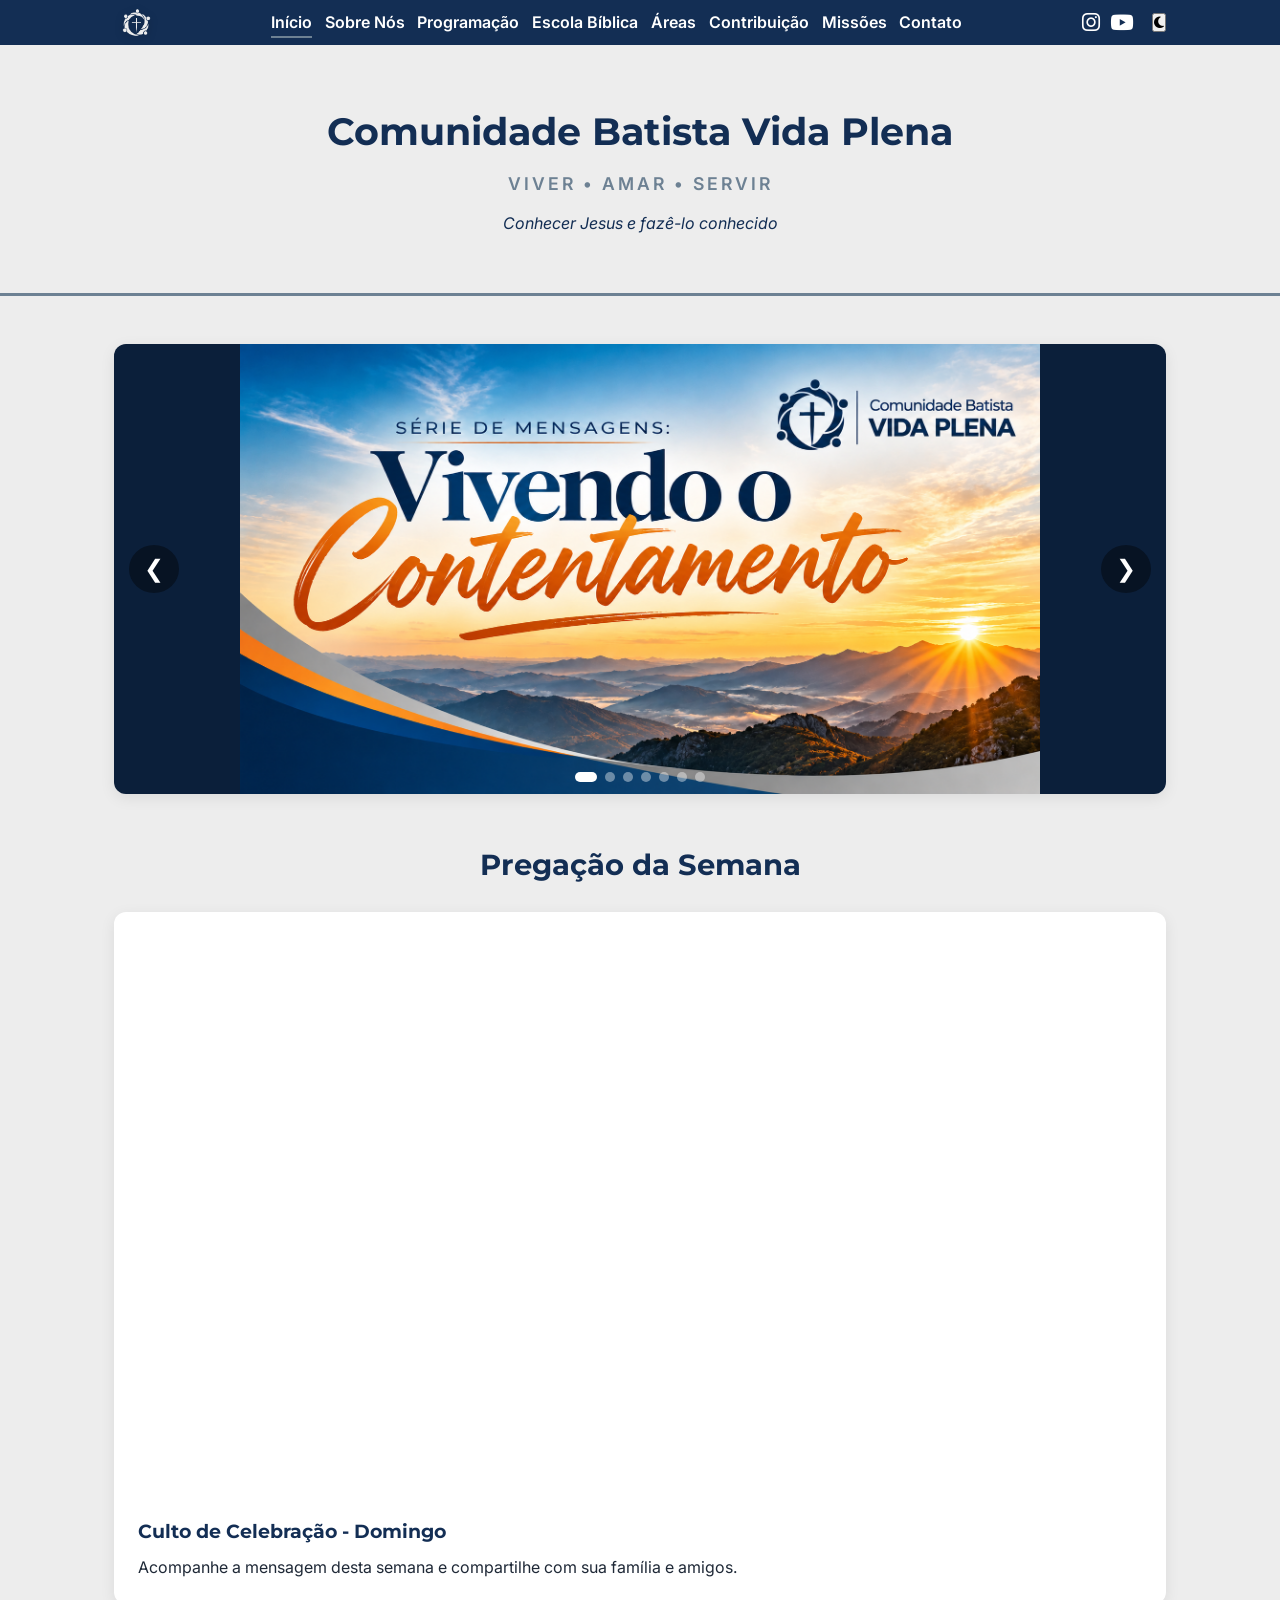
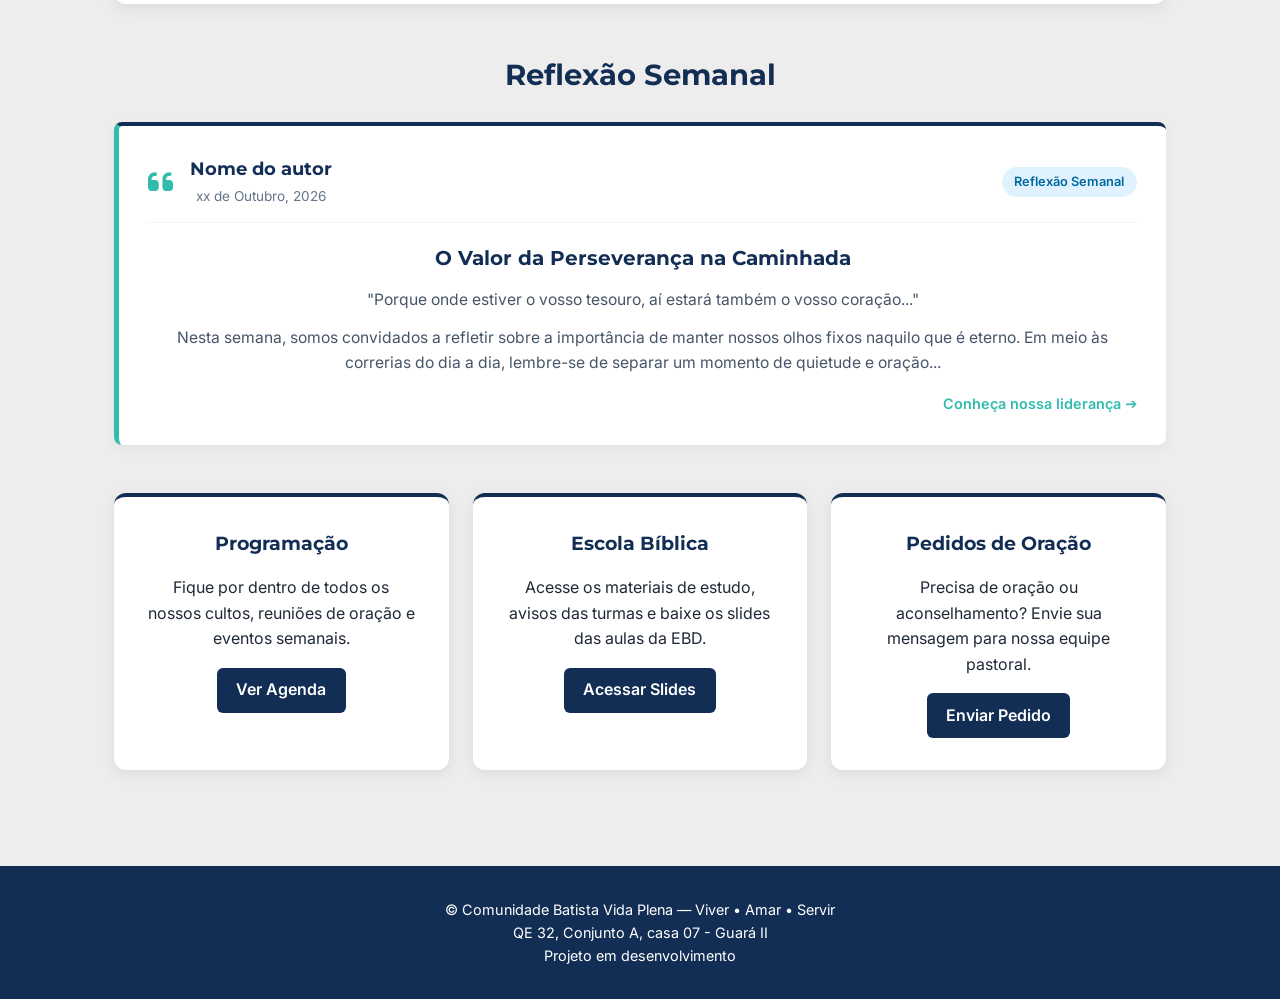
==== index.html @ c5af7f99 "Update iframe attributes for YouTube embed" ====
<!DOCTYPE html>
<html lang="pt-BR">
<head>
  <meta charset="UTF-8">
  <meta name="viewport" content="width=device-width, initial-scale=1.0">
  <title>Comunidade Batista Vida Plena</title>
  <link rel="stylesheet" href="css/estilo.css">
  <!-- CSS Exclusivo para Celulares -->
  <link rel="stylesheet" href="css/mobile.css">
  <link rel="stylesheet" href="css/dark-theme.css">
  <!-- Ícones do Font Awesome -->
  <link rel="stylesheet" href="https://cdnjs.cloudflare.com/ajax/libs/font-awesome/6.5.1/css/all.min.css">
</head>
<body>

  <!-- CABEÇALHO / NAVEGAÇÃO -->
  <header class="header">
    <nav class="navbar">
      <a href="index.html" class="logo-container">
  <img src="imagem/logo-cinza.png" alt="Comunidade Batista Vida Plena" class="logo-img">
</a>

      <div class="hamburger" id="menu-toggle">
        <span></span>
        <span></span>
        <span></span>
      </div>

      <ul class="nav-menu" id="nav-menu">
        <li><a href="index.html" class="nav-link active">Início</a></li>
        <li><a href="sobre.html" class="nav-link">Sobre Nós</a></li>
        <li><a href="programacao.html" class="nav-link">Programação</a></li>
        <li><a href="ebd.html" class="nav-link">Escola Bíblica</a></li>
        <li><a href="areas.html" class="nav-link">Áreas</a></li>
        <li><a href="contribuicao.html" class="nav-link">Contribuição</a></li>
        <li><a href="missoes.html" class="nav-link">Missões</a></li>
        <li><a href="contato.html" class="nav-link">Contato</a></li>
      </ul>
      <!-- ÍCONES DAS REDES SOCIAIS -->
      <div class="header-social">
        <a href="https://www.instagram.com/cbvidaplenadf" target="_blank" rel="noopener noreferrer" class="social-icon" title="Instagram">
          <i class="fa-brands fa-instagram"></i>
        </a>
        <a href="https://www.youtube.com/@CBVidaPlena" target="_blank" rel="noopener noreferrer" class="social-icon" title="YouTube">
          <i class="fa-brands fa-youtube"></i>
        </a>
        <!-- Divisória visual (barrinha vertical) -->
        <span class="divider"></span>
        <!-- Botão de Alternar Tema (No final) -->
        <button id="theme-toggle" class="btn-theme" aria-label="Alternar Tema">
        <i id="theme-icon" class="fa-solid fa-moon"></i>
        </button>
      </div>
    </nav>
    
  </header>

  <!-- BANNER HERO COM NOVO CONTRASTE -->
  <section class="hero">
    <h1>Comunidade Batista Vida Plena</h1>
    <p class="tagline">VIVER • AMAR • SERVIR</p>
    <p class="hero-subtext">Conhecer Jesus e fazê-lo conhecido</p>
  </section>

  <!-- CONTEÚDO PRINCIPAL -->
  <main class="container">

    <!-- CARROSSEL DE EVENTOS / AVISOS -->
    <div class="carousel-container">
      <div class="carousel-slide active">
        <img src="imagem/serie-contentamento.png" alt="Culto de Oração - Quarta feira às 19h30 no Espaço" class="slide-full-img">
      </div>

      <div class="carousel-slide">
       <img src="imagem/slide-culto-oracao.png" alt="Série de mensagens - Vivendo o contentamento" class="slide-full-img">
      </div>

      <div class="carousel-slide">
        <img src="imagem/coral.png" alt="Se você gosta de cantar, venha fazer parte do coral Vida Plena" class="slide-full-img">
      </div>

       <div class="carousel-slide">
        <img src="imagem/ebd.png" alt="Escola bíblica - todos os domingos às 17h00, Venha aprender mais da palavra de Deus e crescer em fé e comunhão" class="slide-full-img">
      </div>

       <div class="carousel-slide">
        <img src="imagem/omf.png" alt="Oferta missionaria de fé (OMF) - Cada um contribua segundo proposto no coração, não com tristeza ou por necessidade; porque Deus ama  quem dá com alegria (2 Corintios 9.7)" class="slide-full-img">
      </div>

       <div class="carousel-slide">
        <img src="imagem/ebd-adolescente.png" alt="Ei, adolescente! Tem um lugar especial para você! Classe dos adolescentes na escola bíblica, te esperamos" class="slide-full-img">
      </div>

       <div class="carousel-slide">
        <img src="imagem/pgm.png" alt="PGM (pequenos grupos) todas as terças-feiras" class="slide-full-img">
      </div>

      <!-- BOTÕES DE NAVEGAÇÃO (ANTERIOR / PRÓXIMO) -->
      <button class="carousel-btn prev" id="prevBtn" aria-label="Anterior">&#10094;</button>
      <button class="carousel-btn next" id="nextBtn" aria-label="Próximo">&#10095;</button>

      <!-- INDICADORES (PONTINHOS) -->
      <div class="carousel-dots" id="carouselDots"></div>
    </div>

    <!-- PREGAÇÃO DA SEMANA (YOUTUBE EMBED) -->
    <h2 class="section-title">Pregação da Semana</h2>
    <div class="video-card">
      <div class="video-responsive">
        <iframe width="560" height="315" src="https://www.youtube.com/embed/Xd9yz3BK5FU?si=jXQA_KMbFLxM9egC" title="YouTube video player" frameborder="0" allow="accelerometer; autoplay; clipboard-write; encrypted-media; gyroscope; picture-in-picture; web-share" referrerpolicy="strict-origin-when-cross-origin" allowfullscreen></iframe>
      </div>
      <div class="video-info">
        <h3>Culto de Celebração - Domingo</h3>
        <p>Acompanhe a mensagem desta semana e compartilhe com sua família e amigos.</p>
      </div>
    </div>

    <!-- SEÇÃO: REFLEXÃO SEMANAL -->
<section class="reflexao-section">
  <h2 class="section-title">Reflexão Semanal</h2>
  
  <div class="card reflexao-card">
    <div class="reflexao-header">
      <div class="autor-info">
        <i class="fa-solid fa-quote-left icon-aspas"></i>
        <div>
          <h3>Nome do autor</h3>
          <span class="reflexao-data">xx de Outubro, 2026</span>
        </div>
      </div>
      <span class="badge-tag">Reflexão Semanal</span>
    </div>

    <div class="reflexao-body">
      <h4 class="reflexao-titulo">O Valor da Perseverança na Caminhada</h4>
      <p>
        "Porque onde estiver o vosso tesouro, aí estará também o vosso coração..."
      </p>
      <p>
        Nesta semana, somos convidados a refletir sobre a importância de manter nossos olhos fixos naquilo que é eterno. Em meio às correrias do dia a dia, lembre-se de separar um momento de quietude e oração...
      </p>
    </div>

    <div class="reflexao-footer">
      <a href="sobre.html" class="btn-ler-mais">Conheça nossa liderança ➔</a>
    </div>
  </div>
</section>

    <!-- ACESSO RÁPIDO PARA OUTRAS SEÇÕES -->
    <div class="grid-cards">
      
      <div class="card">
        <h3>Programação</h3>
        <p>Fique por dentro de todos os nossos cultos, reuniões de oração e eventos semanais.</p>
        <a href="programacao.html" class="btn-card">Ver Agenda</a>
      </div>

      <div class="card">
        <h3>Escola Bíblica</h3>
        <p>Acesse os materiais de estudo, avisos das turmas e baixe os slides das aulas da EBD.</p>
        <a href="ebd.html" class="btn-card">Acessar Slides</a>
      </div>

      <div class="card">
        <h3>Pedidos de Oração</h3>
        <p>Precisa de oração ou aconselhamento? Envie sua mensagem para nossa equipe pastoral.</p>
        <a href="contato.html" class="btn-card">Enviar Pedido</a>
      </div>

    </div>

  </main>

  <!-- RODAPÉ -->
  <footer class="footer">
    <p>&copy; Comunidade Batista Vida Plena — Viver • Amar • Servir</p>
    <p>QE 32, Conjunto A, casa 07 - Guará II</p>
    <p>Projeto em desenvolvimento</p>
  </footer>

 <!-- SCRIPT EXTERNO UNIFICADO -->
  <script src="js/script.js"></script>
  <script src="js/theme.js"></script>
</body>
</html>
---- css/estilo.css ----
/* Importação da fonte Montserrat */
@import url('https://fonts.googleapis.com/css2?family=Inter:wght@400;500;600;700&family=Montserrat:wght@500;600;700;800&display=swap');
/* ==========================================================================
   DESIGN SYSTEM - TOKENS
   ========================================================================== */
:root {
  /* Cores Extraídas do Manual da Marca */
  --color-primary: #132e54;        /* Azul Escuro */
  --color-secondary: #6d8193;      /* Cinza Azulado */
  --color-bg-light: #ededed;       /* Cinza Claro */
  --color-white: #ffffff;
  --color-text-dark: #1f2937;
  --color-accent-blue: #006699;

  /* Gradients */
  --gradient-blue: linear-gradient(135deg, #0b1f3a 0%, #004080 100%);
  
  /* Tipografia */
  --font-family-base: 'Inter', system-ui, -apple-system, sans-serif;
  --font-family-title: 'Montserrat', sans-serif;
   
  /* Espaçamentos e Sombras */
  --radius-sm: 6px;
  --radius-md: 12px;
  --shadow-card: 0 4px 15px rgba(0, 0, 0, 0.08);
}

/* Reset básico */
* {
  margin: 0;
  padding: 0;
  box-sizing: border-box;
}

body {
  font-family: var(--font-family-base);
  background-color: var(--color-bg-light);
  color: var(--color-text-dark);
  line-height: 1.6;
}

/* MONTSERRAT EM TODOS OS TÍTULOS E SUBTÍTULOS */
h1, h2, h3, h4, h5, h6,
.section-title,
.mission-quote,
.contact-title {
  font-family: var(--font-family-title) !important;
}

/* ==========================================================================
   CABEÇALHO & NAV
   ========================================================================== */
.header {
  background-color: var(--color-primary); /* Fundo Azul Escuro */
  width: 100%;
  box-shadow: 0 2px 10px rgba(0, 0, 0, 0.15);
 box-sizing: border-box;
}

.navbar {
  max-width: 1100px;
  margin: 0 auto;
  display: flex;
  justify-content: space-between;
  align-items: center;
  padding: 0 1.5rem;
  box-sizing: border-box;
}

/* Logo */
.logo-container {
  display: flex;
  align-items: center;
  text-decoration: none;
  background-color: transparent; /* Remove o fundo branco */
  padding: 0;
}

.logo-img {
  height: 60px;          /* Altura ideal para dar destaque */
  width: auto;
  display: block;
  object-fit: contain;
  filter: drop-shadow(0px 2px 4px rgba(0, 0, 0, 0.2));
}

/* Menu de Navegação Horizontal */
.nav-menu {
  display: flex;               /* Força os itens a ficarem LADO A LADO */
  flex-direction: row;         /* Alinhamento na horizontal */
  list-style: none;            /* Remove as bolinhas do <ul> */
  gap: 0.8rem;                   /* Espaçamento entre as opções */
  align-items: center;
  margin: 0;
  padding: 0;
}

.nav-link {
  color: var(--color-white);   /* Texto branco sobre o fundo azul */
  text-decoration: none;       /* Remove o sublinhado */
  font-size: 1rem;
  font-weight: 600;            /* Deixa a fonte mais nítida/encorpada */
  white-space: nowrap;
  transition: color 0.3s ease;
}

.nav-link:hover {
  color: var(--color-hover);   /* Mudança de cor ao passar o mouse */
}

.nav-link.active {
  color: #ffffff;
  border-bottom: 2px solid var(--color-secondary); /* Indicador da página atual */
  padding-bottom: 4px;
}

/* Menu Hambúrguer (Mobile) */
.hamburger {
  display: none;
  flex-direction: column;
  cursor: pointer;
  gap: 5px;
}

.hamburger span {
  width: 25px;
  height: 3px;
  background-color: var(--color-white);
  border-radius: 2px;
}

/* ==========================================================================
   HERO SECTION
   ========================================================================== */
.hero {
  background-color: #ededed; /* Cinza claro da paleta */
  color: var(--color-primary);         /* Azul escuro para contraste */
  text-align: center;
  padding: 3.5rem 1.5rem;
  border-bottom: 3px solid #6d8193; /* Detalhe em cinza azulado */
}

.hero h1 {
  font-size: 2.4rem;
  font-weight: 700;
  color: var(--color-primary);            /* Azul escuro */
  margin-bottom: 0.5rem;
}

.hero p.tagline {
  font-size: 1.1rem;
  font-weight: 600;
  letter-spacing: 3px;
  color: #6d8193;            /* Cinza azulado da paleta */
  margin-bottom: 0.8rem;
}
.hero-subtext {
  font-size: 1rem;
  color: #132e54;       /* Texto secundário escuro legível */
  font-weight: 400;
  font-style: italic;
}

/* ==========================================================================
   SEÇÃO PREGAÇÃO / YOUTUBE
   ========================================================================== */
.container {
  max-width: 1100px;
  margin: 0 auto;
  padding: 3rem 1.5rem;
}

.section-title {
  text-align: center;
  color: var(--color-primary);
  font-size: 1.8rem;
  margin-bottom: 1.5rem;
  position: relative;
}

.video-card {
  background: var(--color-white);
  border-radius: var(--radius-md);
  padding: 1.5rem;
  box-shadow: var(--shadow-card);
  margin-bottom: 3rem;
}

/* Embed de Vídeo Responsivo (Aspect Ratio 16:9) */
.video-responsive {
  position: relative;
  padding-bottom: 56.25%; /* 16:9 */
  height: 0;
  overflow: hidden;
  border-radius: var(--radius-sm);
}

.video-responsive iframe {
  position: absolute;
  top: 0;
  left: 0;
  width: 100%;
  height: 100%;
  border: 0;
}

.video-info {
  margin-top: 1rem;
}

.video-info h3 {
  color: var(--color-primary);
  margin-bottom: 0.5rem;
}

/* ==========================================================================
   CARDS DE ACESSO RÁPIDO
   ========================================================================== */
.grid-cards {
  display: grid;
  grid-template-columns: repeat(auto-fit, minmax(280px, 1fr));
  gap: 1.5rem;
}

.card {
  background-color: var(--color-white);
  border-radius: var(--radius-md);
  padding: 2rem;
  text-align: center;
  box-shadow: var(--shadow-card);
  border-top: 4px solid var(--color-primary);
  transition: transform 0.3s ease;
}

.card:hover {
  transform: translateY(-5px);
}

.card h3 {
  color: var(--color-primary);
  margin-bottom: 1rem;
}

.btn-card {
  display: inline-block;
  margin-top: 1rem;
  padding: 0.6rem 1.2rem;
  background-color: var(--color-primary);
  color: var(--color-white);
  text-decoration: none;
  border-radius: var(--radius-sm);
  font-weight: 600;
  transition: background-color 0.3s ease;
}

.btn-card:hover {
  background-color: var(--color-secondary);
}

/* ==========================================================================
   RODAPÉ
   ========================================================================== */
.footer {
  background-color: var(--color-primary);
  color: var(--color-white);
  text-align: center;
  padding: 2rem 1.5rem;
  margin-top: 3rem;
  font-size: 0.9rem;
}

/* ==========================================================================
   RESPONSIVIDADE (MOBILE)
   ========================================================================== */
@media (max-width: 768px) {
  .hamburger {
    display: flex;
  }

  .nav-menu {
    display: none;
    flex-direction: column;
    width: 100%;
    position: absolute;
    top: 100%;
    left: 0;
    background-color: var(--color-primary);
    padding: 1.5rem;
  }

  .nav-menu.active {
    display: flex;
  }

  .hero h1 {
    font-size: 1.8rem;
  }
}
/* Container do Logo */
.logo-container {
  display: flex;
  align-items: center;
  text-decoration: none;
}

/* Imagem da Logomarca */
.logo-img {
  height: 45px; /* Ajusta a altura conforme o tamanho ideal */
  width: auto;  /* Mantém a proporção da imagem */
  object-fit: contain;
}
/* ==========================================================================
   ÍCONES DAS REDES SOCIAIS NO CABEÇALHO
   ========================================================================== */
.header-social {
  display: flex;
  align-items: center;
  gap: 0.6rem;
  flex-shrink: 0; /* Impede que o bloco seja espremido ou jogado pra fora */
  margin-left: 0.5rem
}

.social-icon {
  color: var(--color-white);
  font-size: 1.3rem;
  transition: transform 0.2s ease, color 0.3s ease;
  text-decoration: none;
}

.social-icon:hover {
  color: var(--color-hover);
  transform: translateY(-2px); /* Efeito suave de elevação ao passar o rato */
}

/* Ajuste Responsivo para Mobile */
@media (max-width: 768px) {
  .header-social {
    border-left: none;
    padding-left: 0;
    margin-left: 0;
    margin-top: 1rem;
    justify-content: center;
  }
}
  /* ==========================================================================
   CARROSSEL DE EVENTOS / SLIDER (CORRIGIDO)
   ========================================================================== */

/* Container Principal do Carrossel */
.carousel-container {
  position: relative;
  width: 100%;
  height: 450px; /* Altura ideal fixa para não achatar os flyers */
  border-radius: var(--radius-md, 12px);
  overflow: hidden;
  box-shadow: 0 4px 15px rgba(0, 0, 0, 0.08);
  margin-bottom: 3rem;
  background-color: #0b1f3a; /* Fundo escuro oficial para preencher bordas */
}

/* Regra Base do Slide (Esconde os inativos) */
.carousel-slide {
  position: absolute;
  top: 0;
  left: 0;
  width: 100%;
  height: 100%;
  opacity: 0;
  visibility: hidden;
  transition: opacity 0.6s ease-in-out, visibility 0.6s ease-in-out;
  display: flex;
  align-items: center;
  justify-content: center;
}

/* Slide Ativo (Mostra na tela) */
.carousel-slide.active {
  opacity: 1;
  visibility: visible;
  z-index: 1;
}

/* Imagens dos Slides (Mostrar a arte 100% sem cortes) */
.carousel-slide img,
.slide-bg-img,
.slide-full-img {
  width: 100%;
  height: 100%;
  object-fit: contain !important; /* Preserva a proporção exata da arte */
  object-position: center;
  display: block;
}

/* Textos sobrepostos (caso o slide use texto em HTML) */
.slide-content {
  position: absolute;
  bottom: 2rem;
  left: 2rem;
  right: 2rem;
  z-index: 2;
  color: #ffffff;
  background: rgba(11, 31, 58, 0.75); /* Fundo sutil para leitura */
  padding: 1.5rem;
  border-radius: 8px;
  backdrop-filter: blur(4px);
}

.slide-content h3 {
  font-size: 1.8rem;
  margin: 0.5rem 0;
  color: #ffffff;
}

.slide-content p {
  font-size: 1rem;
  color: #ededed;
  margin-bottom: 1.2rem;
  max-width: 600px;
}

.slide-badge {
  background-color: #6d8193;
  color: #ffffff;
  padding: 4px 12px;
  border-radius: 20px;
  font-size: 0.75rem;
  text-transform: uppercase;
  font-weight: 600;
  letter-spacing: 1px;
}

.btn-slide {
  display: inline-block;
  background-color: #ffffff;
  color: #0b1f3a;
  padding: 0.5rem 1.2rem;
  border-radius: 6px;
  text-decoration: none;
  font-weight: 700;
  font-size: 0.9rem;
  transition: background-color 0.3s ease;
}

.btn-slide:hover {
  background-color: #ededed;
}

/* Botões de Avançar/Voltar */
.carousel-btn {
  position: absolute;
  top: 50%;
  transform: translateY(-50%);
  background-color: rgba(0, 0, 0, 0.4);
  color: #ffffff;
  border: none;
  font-size: 1.5rem;
  padding: 10px 15px;
  cursor: pointer;
  border-radius: 50%;
  z-index: 3;
  transition: background-color 0.3s ease;
}

.carousel-btn:hover {
  background-color: rgba(0, 0, 0, 0.8);
}

.carousel-btn.prev { left: 15px; }
.carousel-btn.next { right: 15px; }

/* Indicadores (Dots) */
.carousel-dots {
  position: absolute;
  bottom: 12px;
  left: 50%;
  transform: translateX(-50%);
  display: flex;
  gap: 8px;
  z-index: 3;
}

.dot {
  width: 10px;
  height: 10px;
  border-radius: 50%;
  background-color: rgba(255, 255, 255, 0.4);
  cursor: pointer;
  transition: background-color 0.3s ease, width 0.3s ease;
}

.dot.active {
  background-color: #ffffff;
  width: 22px;
  border-radius: 10px;
}
/* ==========================================================================
   PÁGINA SOBRE NÓS
   ========================================================================== */

/* Bloco da Missão Central */
.mission-banner {
 background: linear-gradient(135deg, #0b1f3a 0%, #1e3a8a 100%) !important;
  color: #ffffff !important;
  padding: 2.5rem 2rem;
  border-radius: 12px;
  text-align: center;
  box-shadow: 0 4px 15px rgba(0, 0, 0, 0.1);
  margin-bottom: 2rem;
}

.mission-quote {
  font-size: 1.6rem;
  font-weight: 600;
  font-style: italic;
  margin-bottom: 0.5rem;
}

.mission-subtitle {
  font-size: 0.85rem;
  text-transform: uppercase;
  letter-spacing: 2px;
  color: #cbd5e1 !important;
  font-weight: 600;
}

/* Ícones nos Cards dos Pilares */
.icon-card {
  font-size: 2.2rem;
  color: #132e54;
  margin-bottom: 1rem;
}

/* ==========================================================================
   LIDERANÇA PASTORAL & BLOCOS LARGOS (100% de Largura)
   ========================================================================== */
.leadership-container {
  width: 100%;
  margin-bottom: 3rem;
}

.leader-card {
  background: #ffffff;
  border-radius: var(--radius-md, 12px);
  padding: 2.5rem 2rem;
  text-align: center;
  width: 100%; /* Ocupa 100% da largura do container, alinhando com as pontas dos pilares */
  box-shadow: 0 4px 15px rgba(0, 0, 0, 0.08);
  border-top: 4px solid #132e54;
}

.leader-avatar {
  width: 80px;
  height: 80px;
  background-color: #ededed;
  color: #132e54;
  border-radius: 50%;
  display: flex;
  align-items: center;
  justify-content: center;
  font-size: 2rem;
  margin: 0 auto 1.2rem auto;
}

.leader-card h3 {
  color: #132e54;
  font-size: 1.4rem;
  margin-bottom: 0.3rem;
}

.leader-role {
  display: block;
  font-size: 0.9rem;
  color: #6d8193;
  font-weight: 600;
  margin-bottom: 1.2rem;
}

.leader-card p {
  color: #334155;
  font-size: 1rem;
  line-height: 1.6;
  max-width: 800px; /* Mantém o texto agradável de ler ao centro */
  margin: 0 auto;
}

/* Bloco para "Nossa História" (Card Largo de 100%) */
.history-card {
  background: #ffffff;
  border-radius: var(--radius-md, 12px);
  padding: 2.5rem 2rem;
  width: 100%;
  box-shadow: 0 4px 15px rgba(0, 0, 0, 0.08);
  border-top: 5px solid #132e54;
  margin-bottom: 3rem;
  color: #334155;
  line-height: 1.7;
  font-size: 1rem;
}

/* ==========================================================================
   PÁGINA DE PROGRAMAÇÃO & TABELAS RESPONSIVAS
   ========================================================================== */

/* Container da Tabela com Rolagem para Telas Pequenas */
.table-responsive {
  width: 100%;
  overflow-x: auto;
  box-shadow: 0 4px 15px rgba(0, 0, 0, 0.08);
  border-radius: var(--radius-md, 12px);
  background-color: #ffffff;
}

.schedule-table {
  width: 100%;
  border-collapse: collapse;
  text-align: left;
  font-size: 0.95rem;
}

.schedule-table thead {
  background-color: #132e54;
  color: #ffffff;
}

.schedule-table th, 
.schedule-table td {
  padding: 1.2rem 1.5rem;
  border-bottom: 1px solid #e2e8f0;
}

.schedule-table th {
  font-weight: 600;
  letter-spacing: 0.5px;
}

.schedule-table tbody tr:hover {
  background-color: #f8fafc;
}

/* Linha em Destaque para o Culto Principal */
.schedule-table tr.highlight-row {
  background-color: #f1f5f9;
}

/* Badge de Horário */
.badge-time {
  background-color: #6d8193;
  color: #ffffff;
  padding: 4px 10px;
  border-radius: 6px;
  font-weight: 600;
  font-size: 0.85rem;
}

/* Cartões de Eventos com Data em Destaque */
.event-card {
  display: flex;
  align-items: center;
  gap: 1.5rem;
  padding: 1.5rem;
  text-align: left;
}

.event-date {
  background-color: #132e54;
  color: #ffffff;
  padding: 0.8rem 1rem;
  border-radius: 10px;
  text-align: center;
  min-width: 70px;
  display: flex;
  flex-direction: column;
}

.event-date .day {
  font-size: 1.6rem;
  font-weight: 700;
  line-height: 1;
}

.event-date .month {
  font-size: 0.75rem;
  font-weight: 600;
  letter-spacing: 1px;
  color: #a0b2c6;
  margin-top: 2px;
}

.event-details h3 {
  color: #132e54;
  font-size: 1.1rem;
  margin-bottom: 0.4rem;
}

.event-details p {
  color: #64748b;
  font-size: 0.85rem;
  margin-bottom: 0.2rem;
  display: flex;
  align-items: center;
  gap: 0.5rem;
}
/* ==========================================================================
   PÁGINA DA ESCOLA BÍBLICA (EBD)
   ========================================================================== */

/* Banner introdutório da EBD */
.ebd-intro-banner {
  background: linear-gradient(135deg, #0b1f3a 0%, #1e3a8a 100%) !important;
  color: #ffffff !important;
  padding: 2.5rem 2rem;
  border-radius: 12px;
  text-align: center;
  box-shadow: 0 4px 15px rgba(0, 0, 0, 0.1);
  margin-bottom: 2rem;
}

.ebd-intro-banner h2 {
  font-size: 1.8rem;
  margin-bottom: 0.6rem;
  text-align: center;
}

.ebd-intro-banner p {
  color: #cbd5e1 !important; /* Cinza claro de altíssimo contraste */
  font-size: 0.95rem !important;
  font-weight: 500 !important;
  margin-top: 0.5rem;
}

/* Cartões das Classes */
.ebd-class-card {
  text-align: left;
  display: flex;
  flex-direction: column;
  justify-content: space-between;
}

.ebd-class-header {
  display: flex;
  justify-content: space-between;
  align-items: center;
  margin-bottom: 1rem;
}

.class-icon {
  font-size: 2rem;
  color: #132e54;
}

.class-badge {
  background-color: #ededed;
  color: #132e54;
  padding: 4px 10px;
  border-radius: 6px;
  font-size: 0.8rem;
  font-weight: 700;
  text-transform: uppercase;
}

.ebd-class-card h3 {
  color: #132e54;
  font-size: 1.25rem;
  margin-bottom: 0.3rem;
}

.class-teacher {
  font-size: 0.85rem;
  color: #6d8193;
  margin-bottom: 0.8rem;
}

.ebd-class-card p {
  color: #334155;
  font-size: 0.95rem;
  line-height: 1.5;
}

/* Lista de Downloads de Materiais */
.download-list {
  display: flex;
  flex-direction: column;
  gap: 1rem;
}

.download-item {
  display: flex;
  justify-content: space-between;
  align-items: center;
  padding: 1rem 1.2rem;
  background-color: #f8fafc;
  border: 1px solid #e2e8f0;
  border-radius: 8px;
  flex-wrap: wrap;
  gap: 1rem;
}

.download-info {
  display: flex;
  align-items: center;
  gap: 1rem;
}

.ppt-icon {
  font-size: 1.8rem;
  color: #d97706; /* Cor laranja característica de apresentações/slides */
}

.download-info h4 {
  color: #132e54;
  font-size: 1rem;
  margin-bottom: 0.2rem;
}

.download-info p {
  color: #64748b;
  font-size: 0.82rem;
  margin: 0;
}

.btn-download-sm {
  background-color: #132e54;
  color: #ffffff;
  padding: 0.5rem 1rem;
  border-radius: 6px;
  text-decoration: none;
  font-size: 0.85rem;
  font-weight: 600;
  display: inline-flex;
  align-items: center;
  gap: 0.4rem;
  transition: background-color 0.3s ease;
}

.btn-download-sm:hover {
  background-color: #6d8193;
}
/* ==========================================================================
   PÁGINA DE CONTATO
   ========================================================================== */

/* Grid em 2 Colunas no Desktop e 1 Coluna no Celular */
.contact-grid {
  display: grid;
  grid-template-columns: 1fr 1fr;
  gap: 2rem;
}

@media (max-width: 768px) {
  .contact-grid {
    grid-template-columns: 1fr;
  }
}

.contact-card {
  background-color: #ffffff;
  border-radius: var(--radius-md, 12px);
  padding: 2rem;
  box-shadow: 0 4px 15px rgba(0, 0, 0, 0.08);
  border-top: 4px solid #132e54;
}

.contact-title {
  color: #132e54;
  font-size: 1.3rem;
  margin-bottom: 1.5rem;
  display: flex;
  align-items: center;
  gap: 0.6rem;
}

/* Estilização do Formulário */
.contact-form {
  display: flex;
  flex-direction: column;
  gap: 1.2rem;
}

.form-group {
  display: flex;
  flex-direction: column;
  gap: 0.4rem;
  text-align: left;
}

.form-group label {
  font-size: 0.9rem;
  font-weight: 600;
  color: #132e54;
}

.form-group input,
.form-group select,
.form-group textarea {
  width: 100%;
  padding: 0.75rem 1rem;
  border: 1px solid #cbd5e1;
  border-radius: 8px;
  font-family: inherit;
  font-size: 0.95rem;
  color: #334155;
  background-color: #f8fafc;
  transition: border-color 0.3s ease, box-shadow 0.3s ease;
}

.form-group input:focus,
.form-group select:focus,
.form-group textarea:focus {
  outline: none;
  border-color: #132e54;
  box-shadow: 0 0 0 3px rgba(11, 31, 58, 0.15);
  background-color: #ffffff;
}

.btn-submit {
  background-color: #132e54;
  color: #ffffff;
  border: none;
  padding: 0.85rem 1.5rem;
  border-radius: 8px;
  font-size: 1rem;
  font-weight: 600;
  cursor: pointer;
  display: flex;
  align-items: center;
  justify-content: center;
  gap: 0.5rem;
  transition: background-color 0.3s ease;
  margin-top: 0.5rem;
}

.btn-submit:hover {
  background-color: #6d8193;
}

/* Itens de Informação de Contato */
.info-item {
  display: flex;
  align-items: flex-start;
  gap: 1rem;
  margin-bottom: 1.2rem;
}

.info-icon {
  font-size: 1.5rem;
  color: #132e54;
  margin-top: 0.2rem;
}

.info-item h4 {
  color: #132e54;
  font-size: 1rem;
  margin-bottom: 0.2rem;
}

.info-item p {
  color: #64748b;
  font-size: 0.9rem;
  line-height: 1.5;
}

/* ==========================================================================
   SEÇÃO LIDERANÇA PASTORAL (3 PASTORES ALINHADOS)
   ========================================================================== */

.pastors-grid {
  display: grid;
  grid-template-columns: repeat(3, 1fr); /* 3 colunas no desktop */
  gap: 2rem;
  justify-content: center;
  align-items: stretch; /* Garante que todos os cartões tenham a mesma altura */
}

/* Em telas médias ou tablets (ex: até 992px), fica em 2 ou 1 coluna */
@media (max-width: 992px) {
  .pastors-grid {
    grid-template-columns: repeat(auto-fit, minmax(280px, 1fr));
  }
}

/* Em celulares (até 768px), fica 1 cartão por linha */
@media (max-width: 768px) {
  .pastors-grid {
    grid-template-columns: 1fr;
  }
}
.pastor-card {
  background-color: #ffffff;
  border-radius: 12px;
  box-shadow: 0 4px 15px rgba(0, 0, 0, 0.08);
  transition: transform 0.3s ease, box-shadow 0.3s ease;
  border-top: 4px solid #132e54;
  padding: 2rem 1.5rem;
}

.pastor-card:hover {
  transform: translateY(-5px);
  box-shadow: 0 8px 20px rgba(0, 0, 0, 0.12);
}

.pastor-info {
  text-align: center;
}

.pastor-info h3 {
  color: #132e54;
  font-size: 1.3rem;
  margin-bottom: 0.3rem;
}

.pastor-role {
  display: inline-block;
  color: #6d8193;
  font-weight: 600;
  font-size: 0.85rem;
  text-transform: uppercase;
  letter-spacing: 0.5px;
  margin-bottom: 1rem;
}

.pastor-info p {
  color: #475569;
  font-size: 0.95rem;
  line-height: 1.6;
  text-align: justify; /* Alinha o texto do texto pastoral deixando a leitura agradável */
}

/* ==========================================================================
   ESTILIZAÇÃO DO CARTÃO PIX E QR CODE
   ========================================================================== */

.qr-code-container {
  display: flex;
  justify-content: center;
  align-items: center;
  margin: 1.2rem 0;
}

.qr-code-img {
  width: 100%;
  max-width: 180px;
  height: auto;
  padding: 0.8rem;
  background-color: #ffffff;
  border: 2px solid #0b1f3a;
  border-radius: 12px;
  box-shadow: 0 4px 10px rgba(0, 0, 0, 0.08);
  display: block;
  margin: 0 auto;
}

.pix-instructions {
  color: #475569;
  font-size: 0.95rem;
  margin-bottom: 1rem;
}

/* Grupo do campo + botão lado a lado no PC e empilhados no celular */

.pix-input {
  width: 100%;
  padding: 0.75rem 0.9rem;
  border: 1px solid #cbd5e1;
  border-radius: 8px;
  background-color: #f8fafc;
  color: #0b1f3a;
  font-weight: 600;
  text-align: center;
  font-size: 0.95rem;
  outline: none;
}

.btn-pix {
  background-color: #0b1f3a;
  color: #ffffff;
  border: none;
  padding: 0.75rem 1.2rem;
  border-radius: 8px;
  font-weight: bold;
  cursor: pointer;
  white-space: nowrap;
  transition: background-color 0.2s ease;
  display: flex;
  align-items: center;
  justify-content: center;
  gap: 0.5rem;
}

.btn-pix:hover {
  background-color: #32bcad;
}

/* Força o conteúdo do cartão PIX a ficar vertical e centralizado */
.pix-card {
  display: flex !important;
  flex-direction: column !important;
  align-items: center !important;
  justify-content: center !important;
  width: 100% !important;
}

.pix-input-group {
  display: flex;
  flex-direction: row;
  align-items: center;
  justify-content: center;
  gap: 0.6rem;
  width: 100%;
  max-width: 400px;
  margin: 0 auto;
}

@media (max-width: 480px) {
  .pix-input-group {
    flex-direction: column;
  }
}
.omf-box {
  background-color: #f0fdf4;
  border: 1px solid #bbf7d0;
  border-radius: 10px;
  padding: 1.2rem;
  margin-top: 1rem;
}

.omf-box h4 {
  color: #166534;
  font-size: 1.1rem;
  margin-bottom: 0.5rem;
  display: flex;
  align-items: center;
  gap: 0.5rem;
}

.omf-box p {
  color: #15803d;
  font-size: 0.95rem;
  margin: 0;
  line-height: 1.5;
}

/* ==========================================
   REFLEXÃO PASTORAL (PÁGINA INICIAL)
   ========================================== */
.reflexao-section {
  margin-top: 3rem;
  margin-bottom: 3rem;
}

.reflexao-card {
  background-color: #ffffff;
  border-left: 5px solid #32bcad; /* Destaque verde turquesa */
  padding: 1.8rem;
  border-radius: 8px;
  box-shadow: 0 4px 12px rgba(0,0,0,0.05);
}

.reflexao-header {
  display: flex;
  justify-content: space-between;
  align-items: center;
  margin-bottom: 1.2rem;
  border-bottom: 1px solid #f1f5f9;
  padding-bottom: 0.8rem;
}

.autor-info {
  display: flex;
  align-items: center;
  gap: 1rem;
}

.icon-aspas {
  font-size: 1.8rem;
  color: #32bcad;
}

.autor-info h3 {
  font-size: 1.1rem;
  color: #132e54;
  margin: 0;
}

.reflexao-data {
  font-size: 0.85rem;
  color: #64748b;
}

.badge-tag {
  background-color: #e0f2fe;
  color: #0369a1;
  padding: 0.3rem 0.8rem;
  border-radius: 20px;
  font-size: 0.8rem;
  font-weight: 600;
}

.reflexao-titulo {
  font-size: 1.25rem;
  color: #132e54;
  margin-bottom: 0.8rem;
}

.reflexao-body p {
  color: #475569;
  line-height: 1.6;
  font-size: 0.98rem;
  margin-bottom: 0.8rem;
}

.reflexao-footer {
  margin-top: 1rem;
  text-align: right;
}

.btn-ler-mais {
  color: #32bcad;
  font-weight: 600;
  text-decoration: none;
  font-size: 0.9rem;
}

.btn-ler-mais:hover {
  text-decoration: underline;
}
---- css/mobile.css ----
/* ==========================================================================
   MENU RESPONSIVO MOBILE - GAVETA LATERAL (Garantia de Funcionamento)
   ========================================================================== */

@media (max-width: 768px) {

  /* 1. EXIBE O BOTÃO HAMBÚRGUER NO CELULAR */
  #menu-toggle,
  #hamburger,
  .hamburger {
    display: flex !important;
    flex-direction: column !important;
    justify-content: space-around !important;
    width: 30px !important;
    height: 25px !important;
    background: transparent !important;
    border: none !important;
    cursor: pointer !important;
    z-index: 1000001 !important;
  }

  #menu-toggle span,
  #hamburger span,
  .hamburger span {
    width: 100% !important;
    height: 3px !important;
    background-color: #ffffff !important;
    border-radius: 2px !important;
    transition: all 0.3s ease !important;
  }

  /* 2. GAVETA LATERAL DO MENU (ESCONDIDA FORA DA TELA À ESQUERDA) */
  #nav-menu,
  .nav-menu {
    display: flex !important;
    flex-direction: column !important;
    position: fixed !important;
    top: 0 !important;
    left: -280px !important;            /* Escondido fora da tela */
    width: 280px !important;             /* Largura da gaveta */
    height: 100vh !important;            /* Ocupa a altura inteira da tela */
    background-color: #0b1f3a !important; /* Azul noturno */
    padding: 5rem 1.5rem 2rem 1.5rem !important;
    box-shadow: 4px 0 15px rgba(0, 0, 0, 0.5) !important;
    z-index: 1000000 !important;         /* Fica acima do carrossel e conteúdos */
    transition: left 0.3s ease-in-out !important; /* Animação suave ao abrir */
    overflow-y: auto !important;
  }

  /* 3. CLASSE ATIVA (QUANDO CLICA NO ÍCONE DE MENU, A GAVETA ENTRA NA TELA) */
  #nav-menu.active,
  .nav-menu.active {
    left: 0 !important;                 /* Desliza para dentro da tela */
  }

  /* Estilização dos itens na gaveta */
  #nav-menu li,
  .nav-menu li {
    width: 100% !important;
    margin: 0.5rem 0 !important;
    border-bottom: 1px solid rgba(255, 255, 255, 0.1) !important;
    list-style: none !important;
  }

  #nav-menu .nav-link,
  .nav-menu .nav-link {
    display: block !important;
    padding: 0.8rem 0.5rem !important;
    color: #ffffff !important;
    font-size: 1.1rem !important;
    text-decoration: none !important;
    text-align: left !important;
  }

  #nav-menu .nav-link.active,
  .nav-menu .nav-link.active {
    color: #32bcad !important; /* Verde-água para a página atual */
    font-weight: bold !important;
  }
}
---- css/dark-theme.css ----
/* ==========================================
   TEMA ESCURO - BASE
   ========================================== */

/* 1. Fundo e texto geral */
body.dark-theme {
  background-color: #0f172a !important;
  color: #f8fafc !important;
}

/* 2. Cartões Padrão (Fundo grafite e borda azul/verde no topo) */
body.dark-theme .card,
body.dark-theme .area-card,
body.dark-theme .contact-card,
body.dark-theme .history-card,
body.dark-theme .pix-card,
body.dark-theme .ebd-card,
body.dark-theme .leader-card,
body.dark-theme .pastor-card,
body.dark-theme .video-card {
  background-color: #1e293b !important;
  border-color: #334155 !important;
  border-top-color: #32bcad !important;
}

/* 3. Títulos e Textos Gerais */
body.dark-theme h1,
body.dark-theme h2,
body.dark-theme h3,
body.dark-theme h4,
body.dark-theme .section-title,
body.dark-theme .contact-title,
body.dark-theme label {
  color: #f8fafc !important;
}

body.dark-theme p,
body.dark-theme .pix-instructions,
body.dark-theme .pastor-role,
body.dark-theme .leader-role {
  color: #cbd5e1 !important;
}

body.dark-theme i {
  color: #32bcad !important;
}

/* 4. Formulários */
body.dark-theme input,
body.dark-theme select,
body.dark-theme textarea {
  background-color: #0f172a !important;
  color: #f8fafc !important;
  border-color: #334155 !important;
}

/* ==========================================
   HERO / BANNER DE ENTRADA
   ========================================== */
body.dark-theme .hero {
  background-color: #1e293b !important;
  border-bottom-color: #334155 !important;
}
body.dark-theme .hero h1 { color: #ffffff !important; }
body.dark-theme .hero p.tagline { color: #32bcad !important; }
body.dark-theme .hero-subtext { color: #cbd5e1 !important; }

/* ==========================================
   PROGRAMAÇÃO & EBD
   ========================================== */
body.dark-theme .table-responsive,
body.dark-theme .schedule-table { background-color: #1e293b !important; }

body.dark-theme .schedule-table td,
body.dark-theme .schedule-table td strong {
  color: #f8fafc !important;
  border-bottom-color: #334155 !important;
}

body.dark-theme .schedule-table tbody tr { background-color: #1e293b !important; }
body.dark-theme .schedule-table tbody tr.highlight-row { background-color: #0f172a !important; }

body.dark-theme .download-item {
  background-color: #0f172a !important;
  border-color: #334155 !important;
}
body.dark-theme .download-info h4 { color: #f8fafc !important; }
body.dark-theme .download-info p { color: #cbd5e1 !important; }

/* ==========================================
   MISSÕES (APENAS A CAIXA DO CENTAVO ,07)
   ========================================== */

/* Mire especificamente na classe da caixa de aviso da OMF */
body.dark-theme .omf-notice,
body.dark-theme .identificador-box,
body.dark-theme .alert-info {
  background-color: #0f172a !important;
  border: 1px solid #334155 !important;
  color: #cbd5e1 !important;
}

body.dark-theme .omf-notice *,
body.dark-theme .identificador-box *,
body.dark-theme .alert-info * {
  color: #cbd5e1 !important;
}

body.dark-theme .omf-notice strong,
body.dark-theme .identificador-box strong {
  color: #ffffff !important;
}

/* DE: #f0fdf4 PARA: #0f172a no Dark Mode */
body.dark-theme .omf-box {
  background-color: #0f172a !important;
  border-color: #334155 !important;
}

body.dark-theme .omf-box h4 {
  color: #32bcad !important;
}

body.dark-theme .omf-box p,
body.dark-theme .omf-box strong {
  color: #f8fafc !important;
}

/* Reflexão Pastoral no Tema Escuro */
body.dark-theme .reflexao-card {
  background-color: #1e293b !important;
  border-left-color: #32bcad !important;
}

body.dark-theme .reflexao-header {
  border-bottom-color: #334155 !important;
}

body.dark-theme .reflexao-titulo,
body.dark-theme .autor-info h3 {
  color: #f8fafc !important;
}

body.dark-theme .reflexao-body p {
  color: #cbd5e1 !important;
}

body.dark-theme .badge-tag {
  background-color: #0f172a !important;
  color: #38bdf8 !important;
}
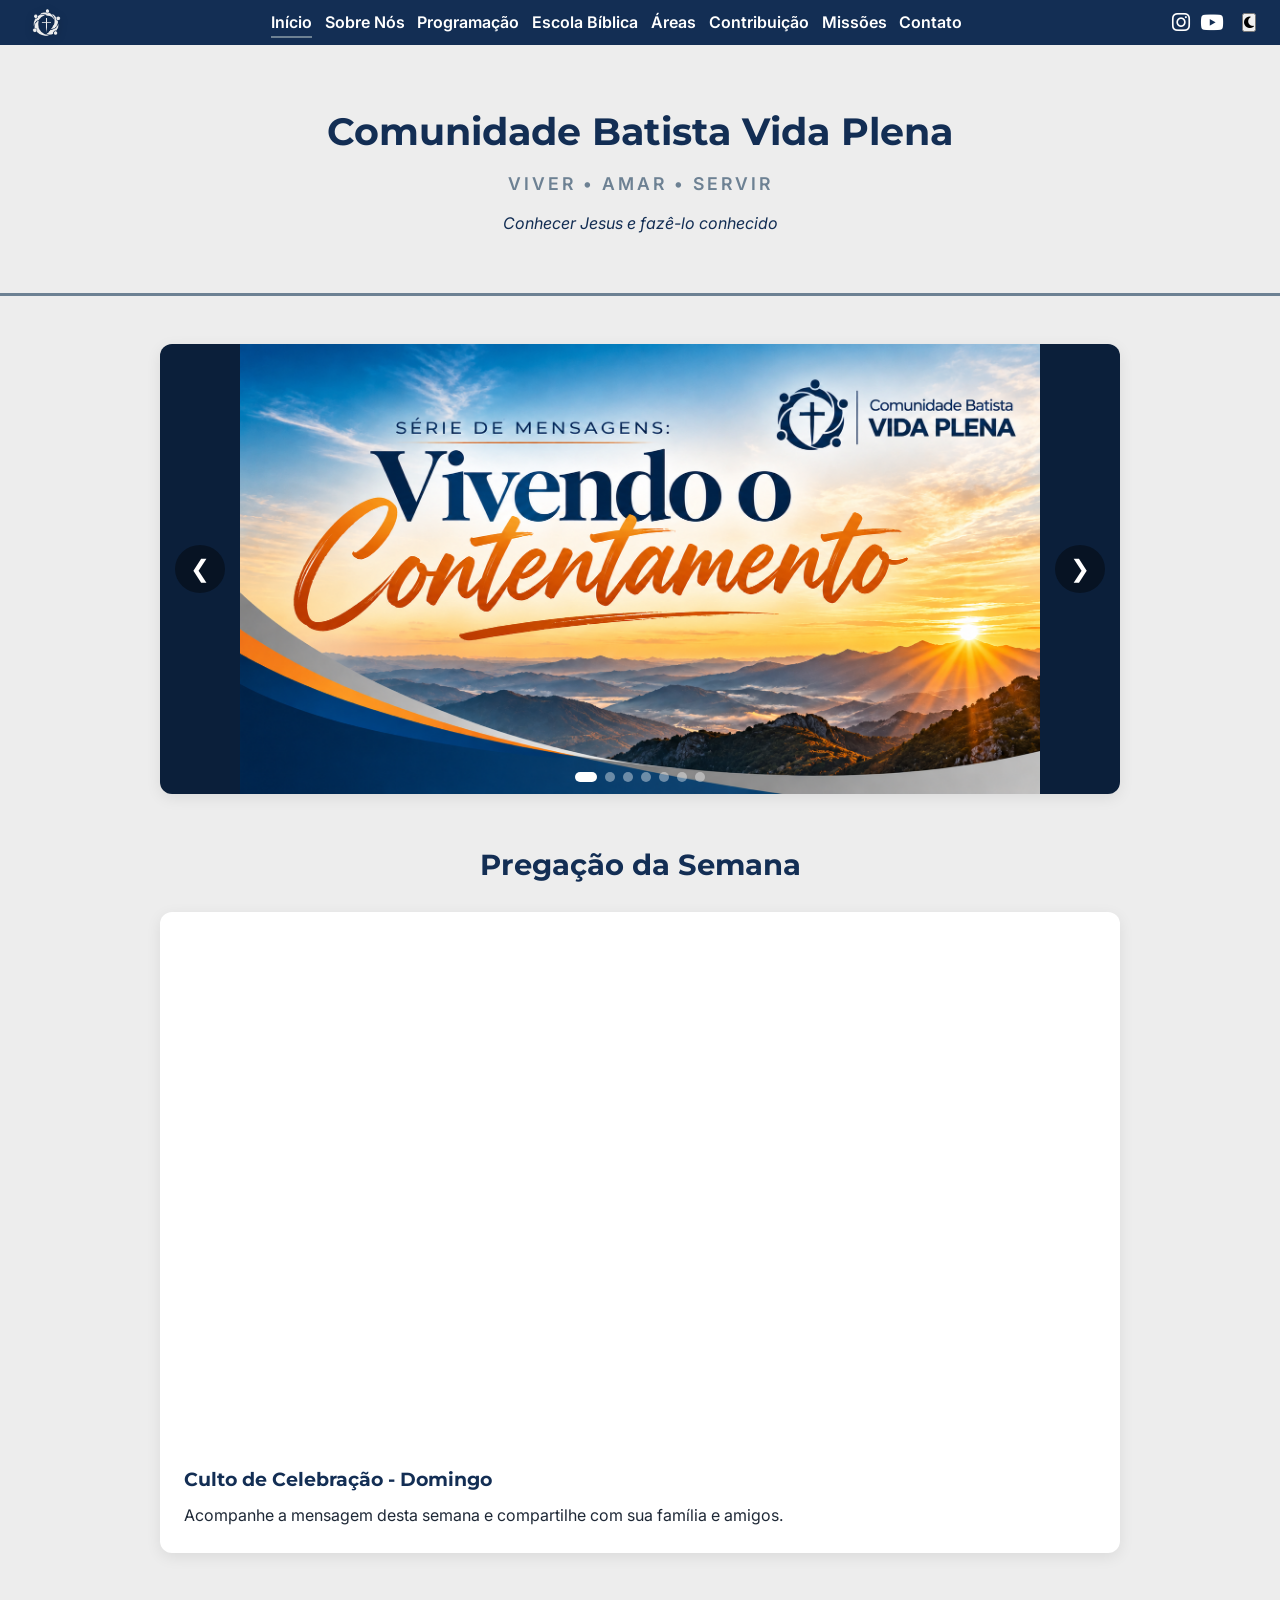
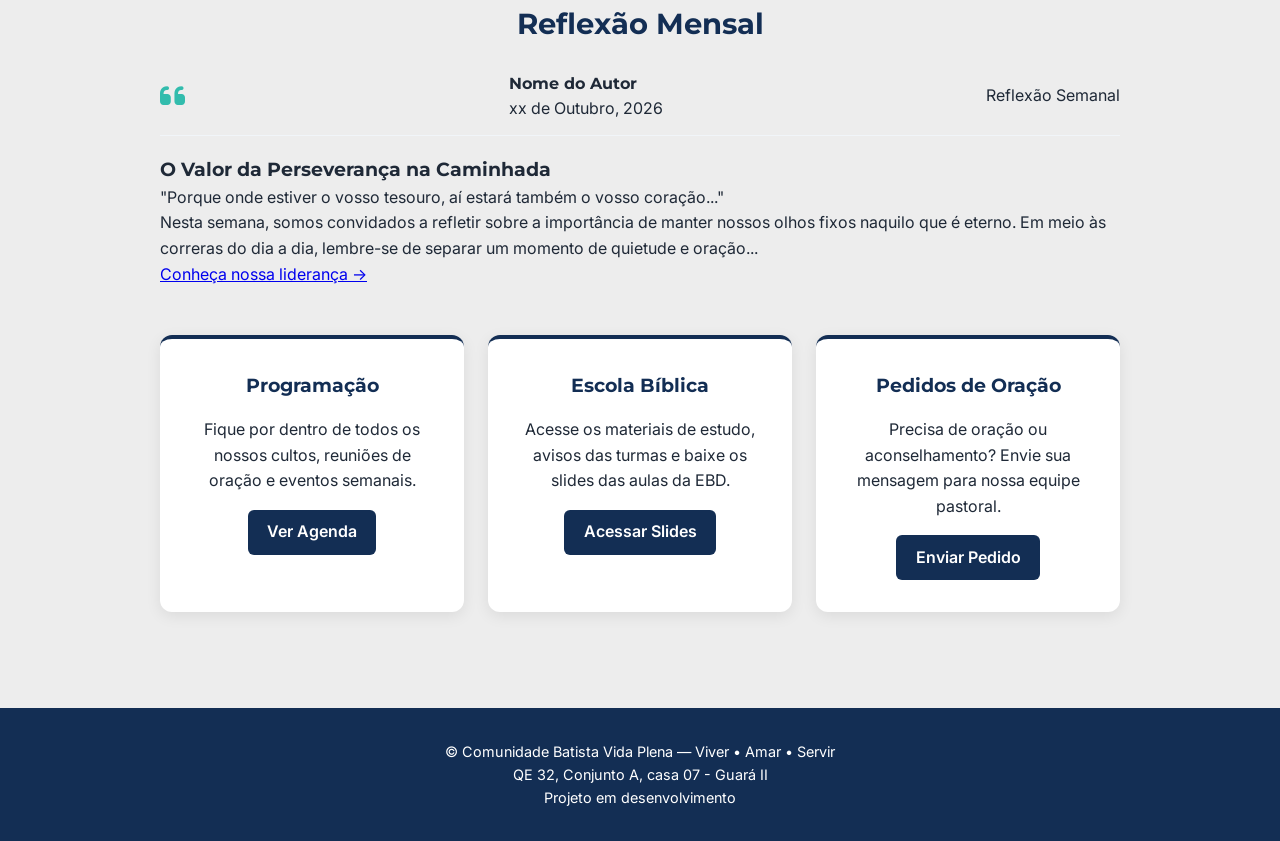
==== commit a3f19885: "Change section title from 'Reflexão Semanal' to 'Reflexão Mensal'" ====
--- a/index.html
+++ b/index.html
@@ -107,7 +107,7 @@
     <h2 class="section-title">Pregação da Semana</h2>
     <div class="video-card">
       <div class="video-responsive">
-        <iframe width="560" height="315" src="https://www.youtube.com/embed/Xd9yz3BK5FU?si=jXQA_KMbFLxM9egC" title="YouTube video player" frameborder="0" allow="accelerometer; autoplay; clipboard-write; encrypted-media; gyroscope; picture-in-picture; web-share" referrerpolicy="strict-origin-when-cross-origin" allowfullscreen></iframe>
+        <iframe width="560" height="315" src="https://www.youtube.com/embed/Xd9yz3BK5FU" title="YouTube video player" frameborder="0" allow="accelerometer; autoplay; clipboard-write; encrypted-media; gyroscope; picture-in-picture; web-share" referrerpolicy="strict-origin-when-cross-origin" allowfullscreen></iframe>
       </div>
       <div class="video-info">
         <h3>Culto de Celebração - Domingo</h3>
@@ -117,33 +117,30 @@
 
     <!-- SEÇÃO: REFLEXÃO SEMANAL -->
 <section class="reflexao-section">
-  <h2 class="section-title">Reflexão Semanal</h2>
+  <h2 class="section-title">Reflexão Mensal</h2>
   
-  <div class="card reflexao-card">
-    <div class="reflexao-header">
-      <div class="autor-info">
-        <i class="fa-solid fa-quote-left icon-aspas"></i>
-        <div>
-          <h3>Nome do autor</h3>
-          <span class="reflexao-data">xx de Outubro, 2026</span>
-        </div>
-      </div>
-      <span class="badge-tag">Reflexão Semanal</span>
+ <div class="card-reflexao">
+  <div class="reflexao-header">
+    <i class="fa-solid fa-quote-left icon-aspas"></i>
+    <div>
+      <h4 id="reflexao-autor">Nome do Autor</h4>
+      <span id="reflexao-data">xx de Outubro, 2026</span>
     </div>
+    <span class="tag-reflexao">Reflexão Semanal</span>
+  </div>
 
-    <div class="reflexao-body">
-      <h4 class="reflexao-titulo">O Valor da Perseverança na Caminhada</h4>
-      <p>
-        "Porque onde estiver o vosso tesouro, aí estará também o vosso coração..."
-      </p>
-      <p>
-        Nesta semana, somos convidados a refletir sobre a importância de manter nossos olhos fixos naquilo que é eterno. Em meio às correrias do dia a dia, lembre-se de separar um momento de quietude e oração...
-      </p>
-    </div>
+  <h3 id="reflexao-titulo">O Valor da Perseverança na Caminhada</h3>
+  
+  <blockquote id="reflexao-verso">
+    "Porque onde estiver o vosso tesouro..."
+  </blockquote>
 
-    <div class="reflexao-footer">
-      <a href="sobre.html" class="btn-ler-mais">Conheça nossa liderança ➔</a>
-    </div>
+  <p id="reflexao-texto">
+    Nesta semana, somos convidados a refletir...
+  </p>
+
+  <a href="#lideranca" class="link-lideranca">Conheça nossa liderança &rarr;</a>
+</div>
   </div>
 </section>
 
@@ -182,5 +179,7 @@
  <!-- SCRIPT EXTERNO UNIFICADO -->
   <script src="js/script.js"></script>
   <script src="js/theme.js"></script>
+  <script src="js/texto-reflexoes.js"></script>
 </body>
 </html>
+
--- a/css/estilo.css
+++ b/css/estilo.css
@@ -46,6 +46,11 @@
 .contact-title {
   font-family: var(--font-family-title) !important;
 }
+.container {
+  max-width: 80vw;
+  margin: 0 auto;
+  padding: 3rem 1.5rem;
+}
 
 /* ==========================================================================
    CABEÇALHO & NAV
@@ -54,11 +59,12 @@
   background-color: var(--color-primary); /* Fundo Azul Escuro */
   width: 100%;
   box-shadow: 0 2px 10px rgba(0, 0, 0, 0.15);
+  max-width: 100vw;
  box-sizing: border-box;
 }
 
 .navbar {
-  max-width: 1100px;
+  max-width: 100vw;
   margin: 0 auto;
   display: flex;
   justify-content: space-between;
@@ -164,11 +170,6 @@
 /* ==========================================================================
    SEÇÃO PREGAÇÃO / YOUTUBE
    ========================================================================== */
-.container {
-  max-width: 1100px;
-  margin: 0 auto;
-  padding: 3rem 1.5rem;
-}
 
 .section-title {
   text-align: center;
@@ -991,6 +992,7 @@
   transition: transform 0.3s ease, box-shadow 0.3s ease;
   border-top: 4px solid #132e54;
   padding: 2rem 1.5rem;
+  overflow: hidden;
 }
 
 .pastor-card:hover {
@@ -1000,6 +1002,7 @@
 
 .pastor-info {
   text-align: center;
+  padding: 1.5rem;
 }
 
 .pastor-info h3 {
@@ -1023,6 +1026,24 @@
   font-size: 0.95rem;
   line-height: 1.6;
   text-align: justify; /* Alinha o texto do texto pastoral deixando a leitura agradável */
+}
+
+/* Container que define o tamanho do "Retrato" */
+.pastor-photo-container {
+  width: 100%;     
+  aspect-ratio: 3 / 4; 
+  overflow: hidden; /* Garante que nada saia do container */
+  background-color: #f4f4f4;
+  border-radius: 8px 8px 0 0; /* Arredonda apenas os cantos superiores (opcional) */
+  display: flex;
+  justify-content: center;
+  align-items: center;
+}
+.pastor-photo {
+  width: 100%;
+  height: 100%;
+  object-fit: contain; 
+  object-position: center; 
 }
 
 /* ==========================================================================
@@ -1149,7 +1170,7 @@
 
 .reflexao-card {
   background-color: #ffffff;
-  border-left: 5px solid #32bcad; /* Destaque verde turquesa */
+  border-left: none;
   padding: 1.8rem;
   border-radius: 8px;
   box-shadow: 0 4px 12px rgba(0,0,0,0.05);
@@ -1223,3 +1244,69 @@
 .btn-ler-mais:hover {
   text-decoration: underline;
 }
+
+/* ==========================================================================
+   GALERIA DE FAMÍLIAS PASTORAIS (PÁGINA SOBRE NÓS)
+   ========================================================================== */
+.family-section {
+  margin-top: 4rem;
+  margin-bottom: 3rem;
+}
+
+.family-subtitle {
+  text-align: center;
+  color: var(--color-secondary);
+  font-size: 1rem;
+  margin-bottom: 2rem;
+}
+
+.family-grid {
+  display: grid;
+  grid-template-columns: repeat(auto-fit, minmax(280px, 1fr));
+  gap: 2rem;
+  justify-content: center;
+}
+
+.family-card {
+  background-color: var(--color-white);
+  border-radius: var(--radius-md, 12px);
+  overflow: hidden;
+  box-shadow: var(--shadow-card);
+  transition: transform 0.3s ease, box-shadow 0.3s ease;
+  border-top: 4px solid var(--color-primary);
+}
+
+.family-card:hover {
+  transform: translateY(-4px);
+  box-shadow: 0 8px 20px rgba(0, 0, 0, 0.12);
+}
+
+.family-photo-container {
+  width: 100%;
+  aspect-ratio: 4 / 3; /* Formato paisagem harmonioso para fotos de grupo/família */
+  overflow: hidden;
+  background-color: #f4f4f4;
+}
+
+.family-photo {
+  width: 100%;
+  height: 100%;
+  object-fit: cover; /* Preenche o espaço mantendo o enquadramento bonito */
+  object-position: center;
+}
+
+.family-info {
+  padding: 1.2rem;
+  text-align: center;
+}
+
+.family-info h3 {
+  color: var(--color-primary);
+  font-size: 1.15rem;
+  margin-bottom: 0.3rem;
+}
+
+.family-info p {
+  color: #64748b;
+  font-size: 0.9rem;
+}
--- a/css/mobile.css
+++ b/css/mobile.css
@@ -78,3 +78,54 @@
     font-weight: bold !important;
   }
 }
+
+/* Ativa o menu hambúrguer até 900px de largura */
+@media (max-width: 900px) {
+  .hamburger {
+    display: flex !important; /* Mostra o ícone de três linhas */
+  }
+
+  .nav-menu {
+    display: none; /* Esconde a lista horizontal de links */
+    flex-direction: column;
+    width: 100%;
+    position: absolute;
+    top: 100%;
+    left: 0;
+    background-color: var(--color-primary);
+    padding: 1.5rem;
+  }
+
+  .nav-menu.active {
+    display: flex; /* Abre o menu quando clicado */
+  }
+}
+/* 1. PADRÃO PARA CELULARES (Telas até 760px)
+   No celular em pé, o card deve ocupar quase a tela toda (95%) 
+   para o texto não ficar espremido com margens grandes. */
+.container {
+  width: 95%;
+  max-width: 100vw;
+  margin: 0 auto;
+  padding: 1.5rem 1rem;
+}
+
+/* 2. TABLETS E CELULARES DEITADOS (De 761px até 1000px)
+   Aqui ele ocupa 90% da largura. */
+@media (min-width: 761px) and (max-width: 1000px) {
+  .container {
+    width: 90%;
+    max-width: 90vw;
+    padding: 2rem 1.5rem;
+  }
+}
+
+/* 3. COMPUTADORES E MONITORES (Acima de 1000px)
+   Em telas grandes, limita a 80vw ou 1200px para manter a leitura confortável. */
+@media (min-width: 1001px) {
+  .container {
+    width: 80%;
+    max-width: 80vw;
+    padding: 3rem 2rem;
+  }
+}
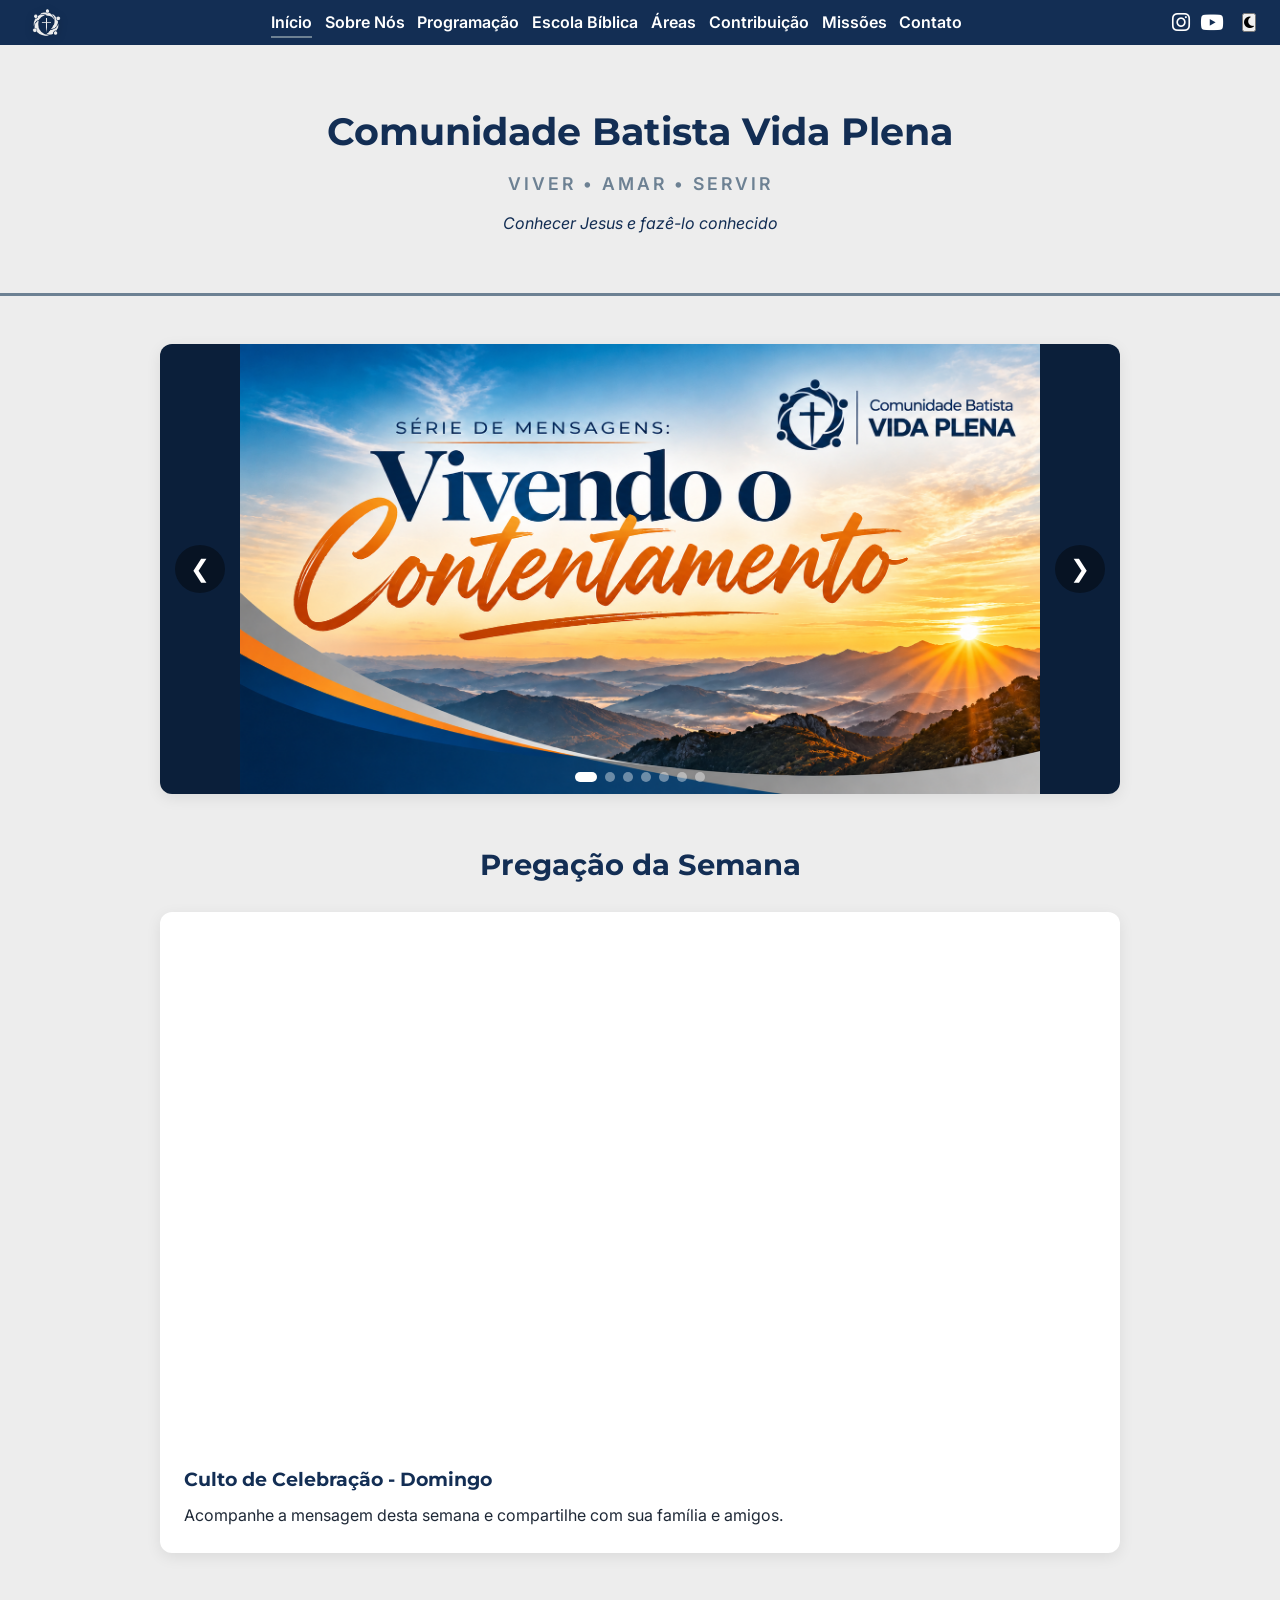
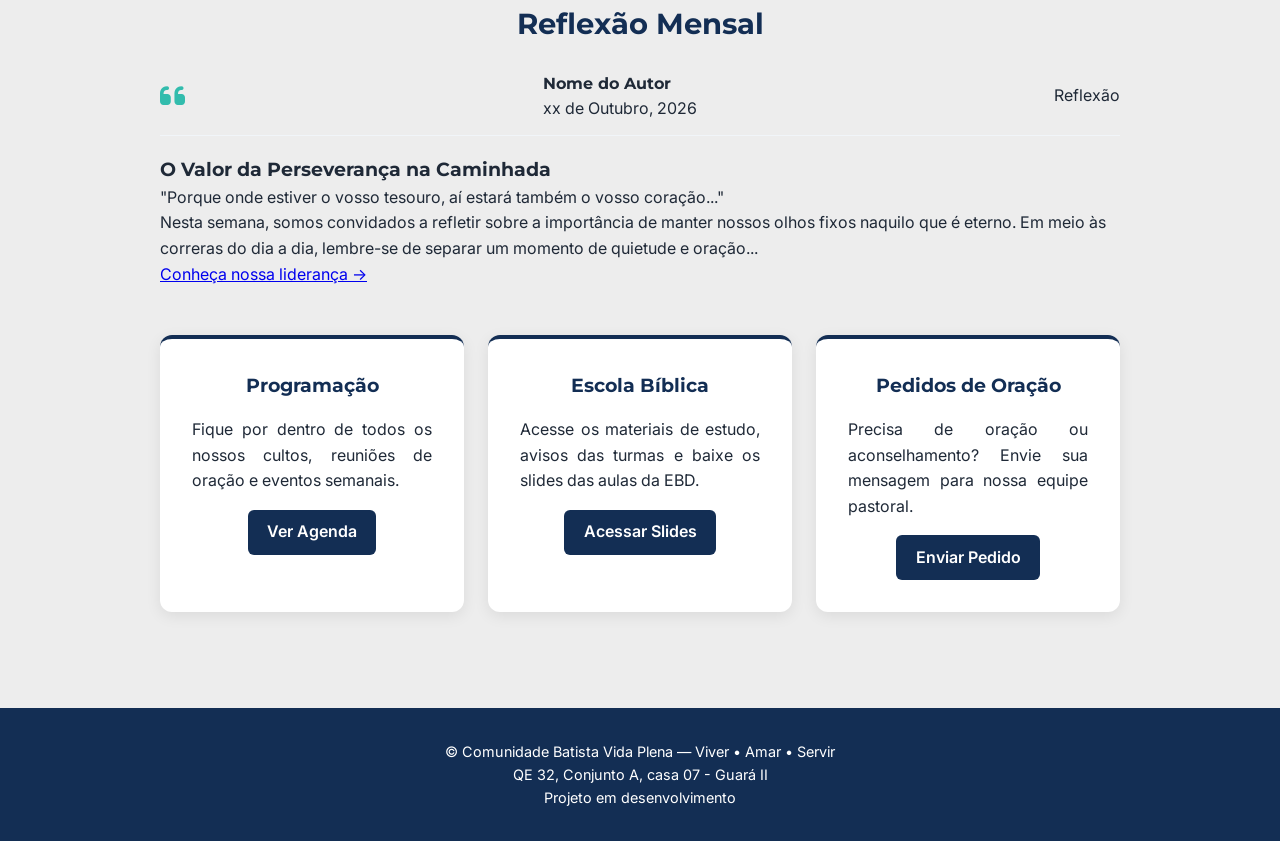
==== commit a3e4158f: "Update section from weekly to monthly reflection" ====
--- a/index.html
+++ b/index.html
@@ -115,7 +115,7 @@
       </div>
     </div>
 
-    <!-- SEÇÃO: REFLEXÃO SEMANAL -->
+    <!-- SEÇÃO: REFLEXÃO Mensal -->
 <section class="reflexao-section">
   <h2 class="section-title">Reflexão Mensal</h2>
   
@@ -126,7 +126,7 @@
       <h4 id="reflexao-autor">Nome do Autor</h4>
       <span id="reflexao-data">xx de Outubro, 2026</span>
     </div>
-    <span class="tag-reflexao">Reflexão Semanal</span>
+    <span class="tag-reflexao">Reflexão</span>
   </div>
 
   <h3 id="reflexao-titulo">O Valor da Perseverança na Caminhada</h3>
@@ -139,7 +139,7 @@
     Nesta semana, somos convidados a refletir...
   </p>
 
-  <a href="#lideranca" class="link-lideranca">Conheça nossa liderança &rarr;</a>
+  <a href="sobre.html" class="link-lideranca">Conheça nossa liderança &rarr;</a>
 </div>
   </div>
 </section>
--- a/css/estilo.css
+++ b/css/estilo.css
@@ -1310,3 +1310,18 @@
   color: #64748b;
   font-size: 0.9rem;
 }
+
+/* Justifica o texto dos parágrafos dentro dos cards de áreas/ministérios */
+.card p,
+.area-card p,
+.area-description {
+  text-align: justify;
+  /* Evita espaços muito grandes entre as palavras ao justificar em colunas estreitas */
+  hyphens: auto; 
+}
+
+/* Se as citações/visões também usarem <blockquote> ou a classe da visão: */
+.card blockquote,
+.vision-box {
+  text-align: justify;
+}
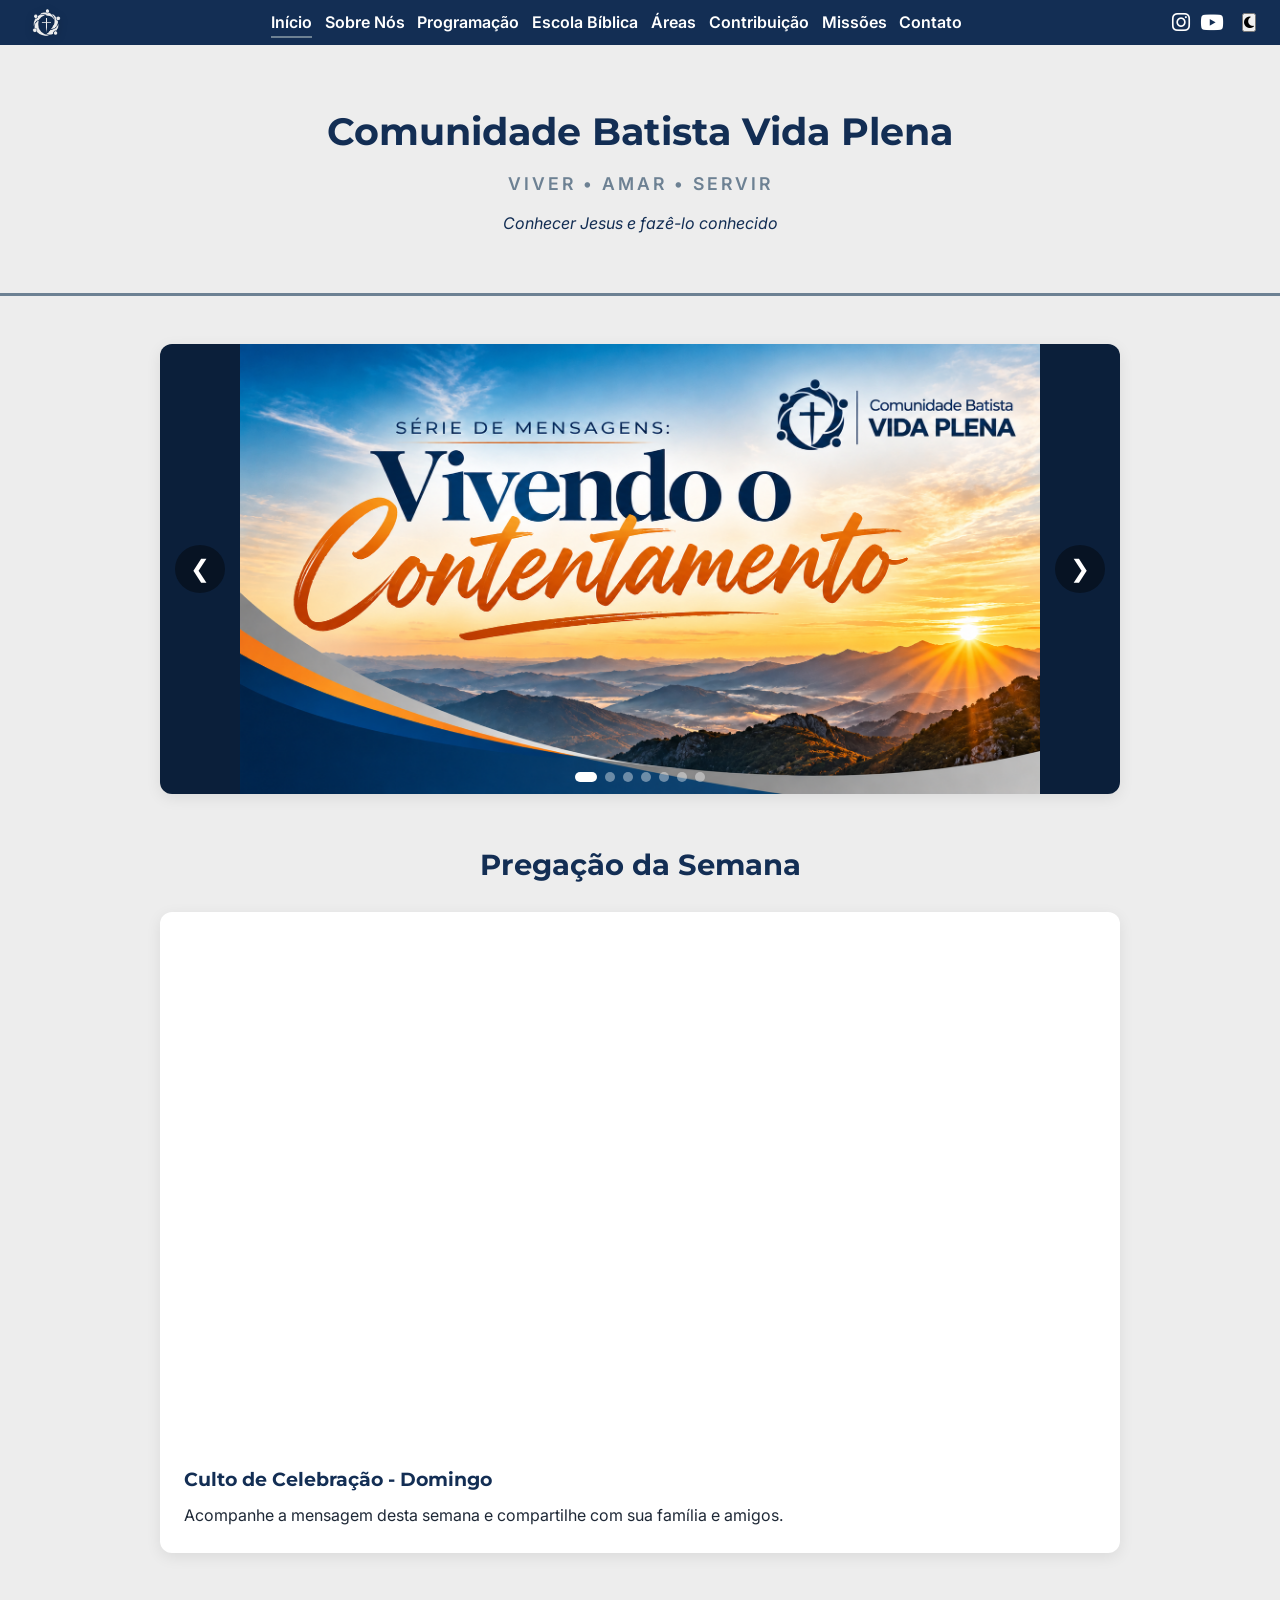
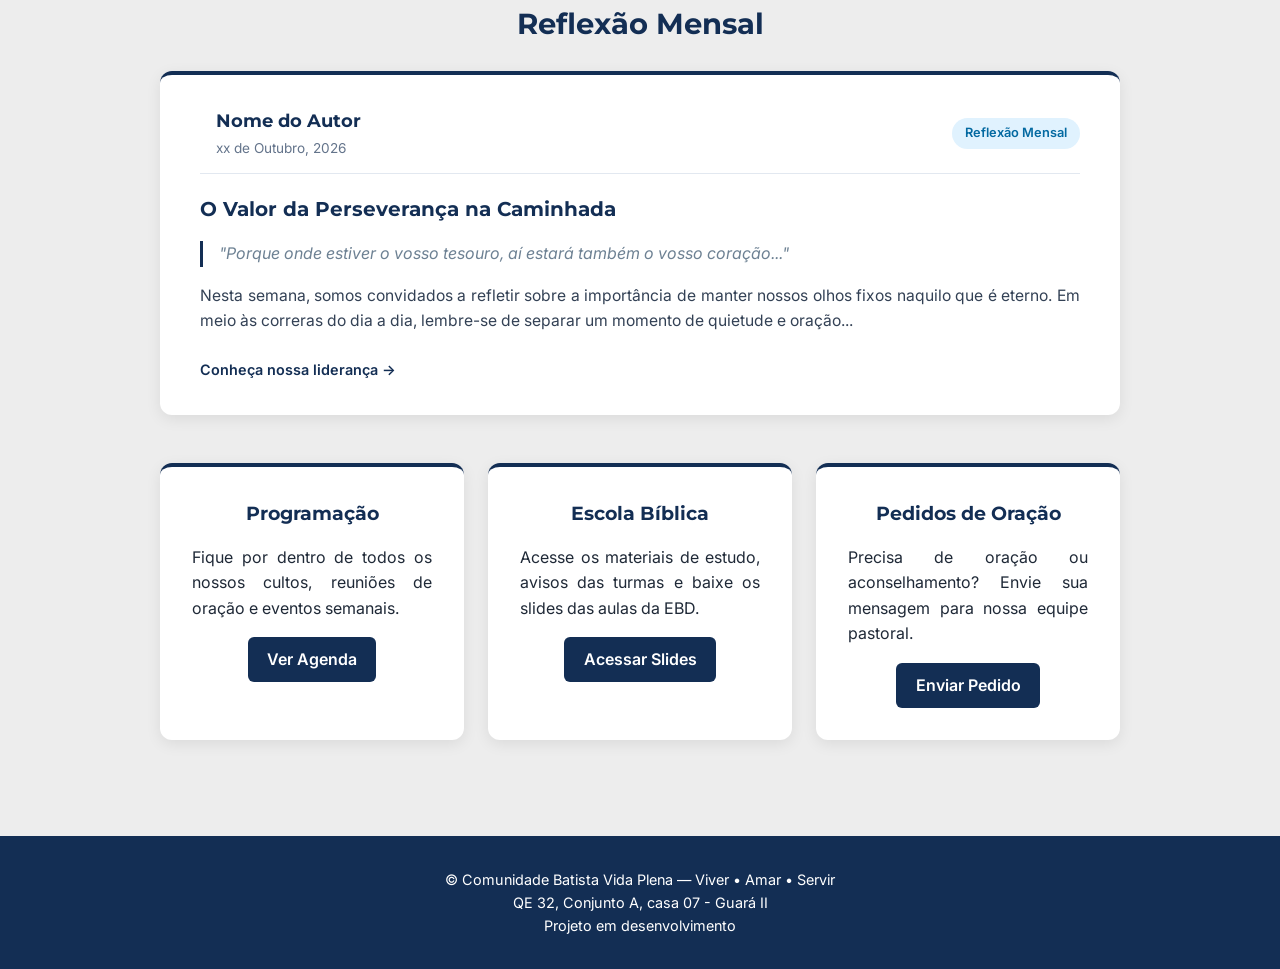
==== commit 996f2c66: "Update monthly reflection section in index.html" ====
--- a/index.html
+++ b/index.html
@@ -115,32 +115,31 @@
       </div>
     </div>
 
-    <!-- SEÇÃO: REFLEXÃO Mensal -->
+   <!-- SEÇÃO: REFLEXÃO MENSAL -->
 <section class="reflexao-section">
   <h2 class="section-title">Reflexão Mensal</h2>
   
- <div class="card-reflexao">
-  <div class="reflexao-header">
-    <i class="fa-solid fa-quote-left icon-aspas"></i>
-    <div>
-      <h4 id="reflexao-autor">Nome do Autor</h4>
-      <span id="reflexao-data">xx de Outubro, 2026</span>
+  <div class="card-reflexao">
+    <div class="reflexao-header">
+      <div class="autor-info">
+        <div class="autor-foto-container">
+          <img id="reflexao-foto" src="" alt="" class="autor-foto">
+        </div>
+        <div>
+          <h4 id="reflexao-autor"></h4>
+          <span id="reflexao-data"></span>
+        </div>
+      </div>
+      <span class="tag-reflexao">Reflexão Mensal</span>
     </div>
-    <span class="tag-reflexao">Reflexão</span>
-  </div>
 
-  <h3 id="reflexao-titulo">O Valor da Perseverança na Caminhada</h3>
-  
-  <blockquote id="reflexao-verso">
-    "Porque onde estiver o vosso tesouro..."
-  </blockquote>
+    <h3 id="reflexao-titulo"></h3>
+    
+    <blockquote id="reflexao-verso"></blockquote>
 
-  <p id="reflexao-texto">
-    Nesta semana, somos convidados a refletir...
-  </p>
+    <p id="reflexao-texto"></p>
 
-  <a href="sobre.html" class="link-lideranca">Conheça nossa liderança &rarr;</a>
-</div>
+    <a href="sobre.html" class="link-lideranca">Conheça nossa liderança &rarr;</a>
   </div>
 </section>
 
--- a/css/estilo.css
+++ b/css/estilo.css
@@ -1159,29 +1159,34 @@
   margin: 0;
   line-height: 1.5;
 }
-
-/* ==========================================
+/* ==========================================================================
    REFLEXÃO PASTORAL (PÁGINA INICIAL)
-   ========================================== */
+   ========================================================================== */
 .reflexao-section {
   margin-top: 3rem;
   margin-bottom: 3rem;
 }
 
+/* Card Principal */
+.card-reflexao,
 .reflexao-card {
-  background-color: #ffffff;
-  border-left: none;
-  padding: 1.8rem;
-  border-radius: 8px;
-  box-shadow: 0 4px 12px rgba(0,0,0,0.05);
-}
-
+  background-color: var(--color-white) !important;
+  border-radius: 12px;
+  padding: 2rem 2.5rem;
+  box-shadow: 0 4px 15px rgba(0, 0, 0, 0.08);
+  border-top: 4px solid var(--color-primary, #132e54);
+  margin-top: 1.5rem;
+  margin-bottom: 3rem;
+  text-align: left;
+}
+
+/* Cabeçalho do Card (CORRIGIDO) */
 .reflexao-header {
   display: flex;
   justify-content: space-between;
   align-items: center;
   margin-bottom: 1.2rem;
-  border-bottom: 1px solid #f1f5f9;
+  border-bottom: 1px solid #e2e8f0;
   padding-bottom: 0.8rem;
 }
 
@@ -1196,17 +1201,21 @@
   color: #32bcad;
 }
 
-.autor-info h3 {
+.autor-info h3,
+#reflexao-autor {
   font-size: 1.1rem;
-  color: #132e54;
+  color: var(--color-primary, #132e54);
   margin: 0;
 }
 
-.reflexao-data {
+.reflexao-data,
+#reflexao-data {
   font-size: 0.85rem;
   color: #64748b;
 }
 
+/* Tag / Badge de Identificação */
+.tag-reflexao,
 .badge-tag {
   background-color: #e0f2fe;
   color: #0369a1;
@@ -1216,32 +1225,52 @@
   font-weight: 600;
 }
 
-.reflexao-titulo {
+/* Título e Versículo */
+.reflexao-titulo,
+#reflexao-titulo {
   font-size: 1.25rem;
-  color: #132e54;
+  color: var(--color-primary, #132e54);
   margin-bottom: 0.8rem;
 }
 
-.reflexao-body p {
-  color: #475569;
+#reflexao-verso {
+  font-style: italic;
+  color: var(--color-secondary, #6d8193);
+  margin: 1rem 0;
+  padding-left: 1rem;
+  border-left: 3px solid var(--color-primary, #132e54);
+}
+
+/* Corpo do Texto Principal */
+.reflexao-body p,
+#reflexao-texto {
+  text-align: justify;
   line-height: 1.6;
+  color: #334155;
   font-size: 0.98rem;
-  margin-bottom: 0.8rem;
-}
-
+  margin-bottom: 1.5rem;
+  hyphens: auto;
+}
+
+/* Rodapé do Card e Links */
 .reflexao-footer {
   margin-top: 1rem;
   text-align: right;
 }
 
-.btn-ler-mais {
-  color: #32bcad;
+.btn-ler-mais,
+.link-lideranca {
+  display: inline-block;
+  color: var(--color-primary, #132e54);
   font-weight: 600;
   text-decoration: none;
   font-size: 0.9rem;
-}
-
-.btn-ler-mais:hover {
+  transition: color 0.2s ease;
+}
+
+.btn-ler-mais:hover,
+.link-lideranca:hover {
+  color: #32bcad;
   text-decoration: underline;
 }
 
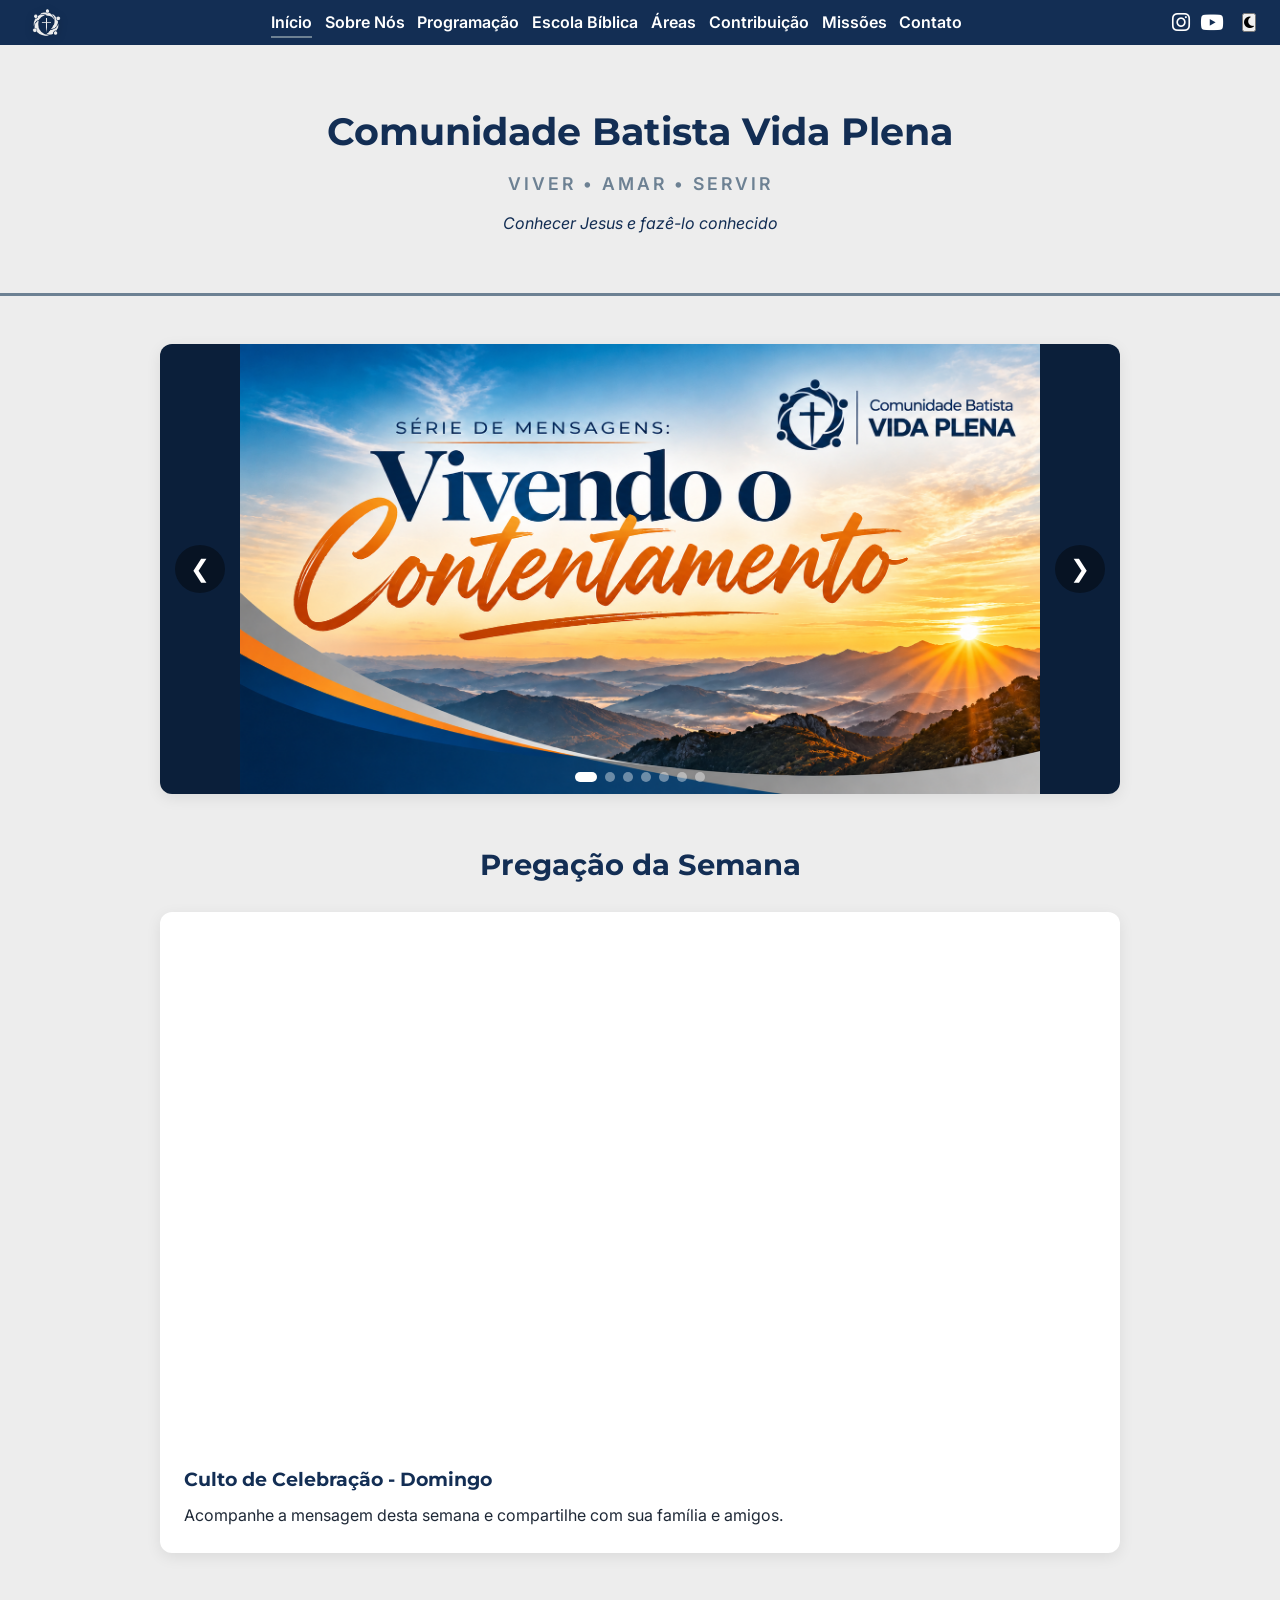
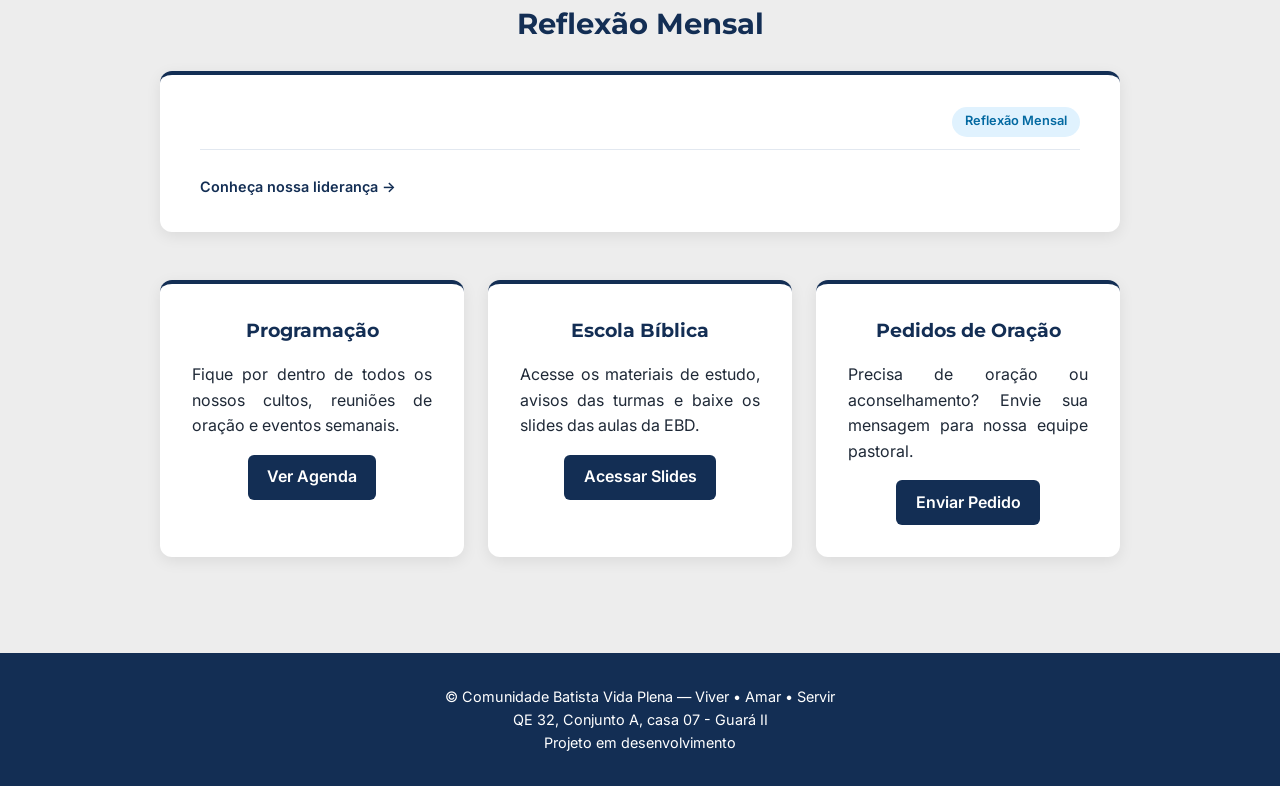
==== commit 2b308f35: "Fix comment formatting in index.html" ====
--- a/index.html
+++ b/index.html
@@ -116,6 +116,7 @@
     </div>
 
    <!-- SEÇÃO: REFLEXÃO MENSAL -->
+<!-- SEÇÃO: REFLEXÃO MENSAL -->
 <section class="reflexao-section">
   <h2 class="section-title">Reflexão Mensal</h2>
   
